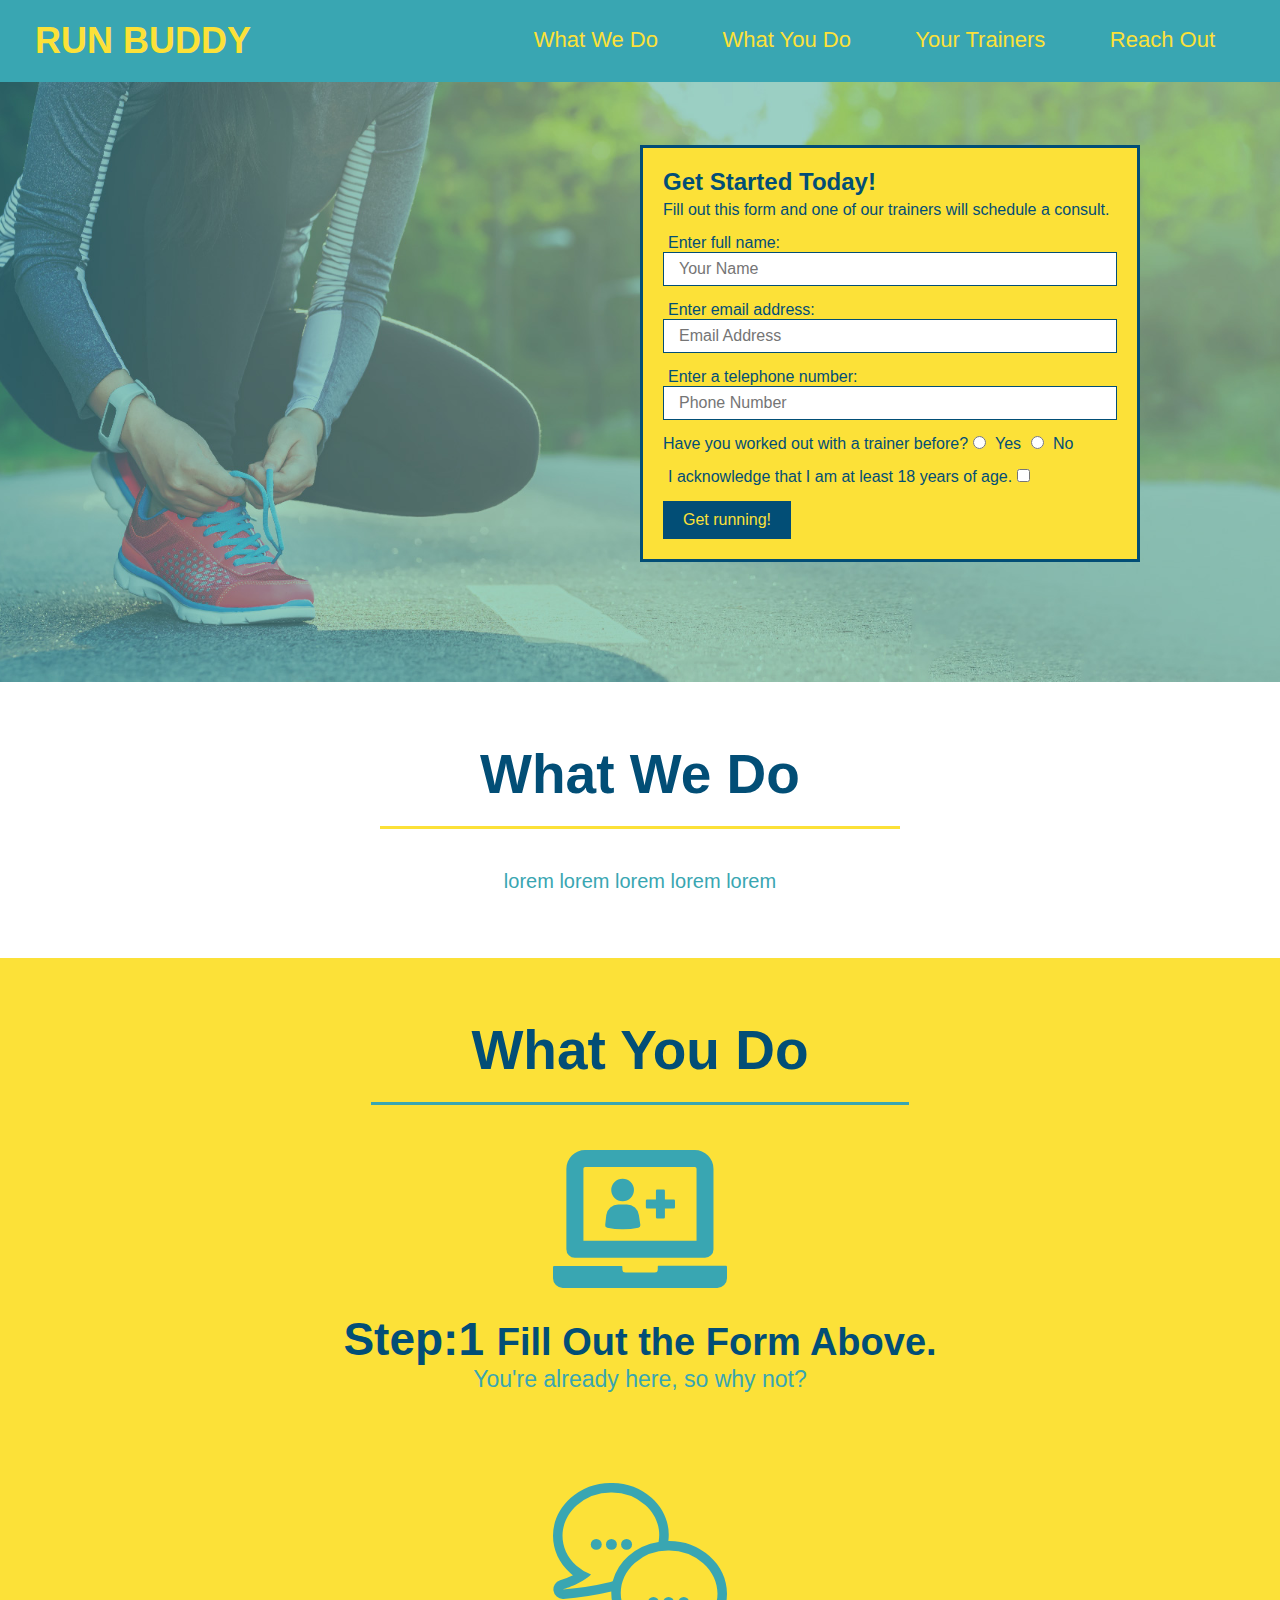
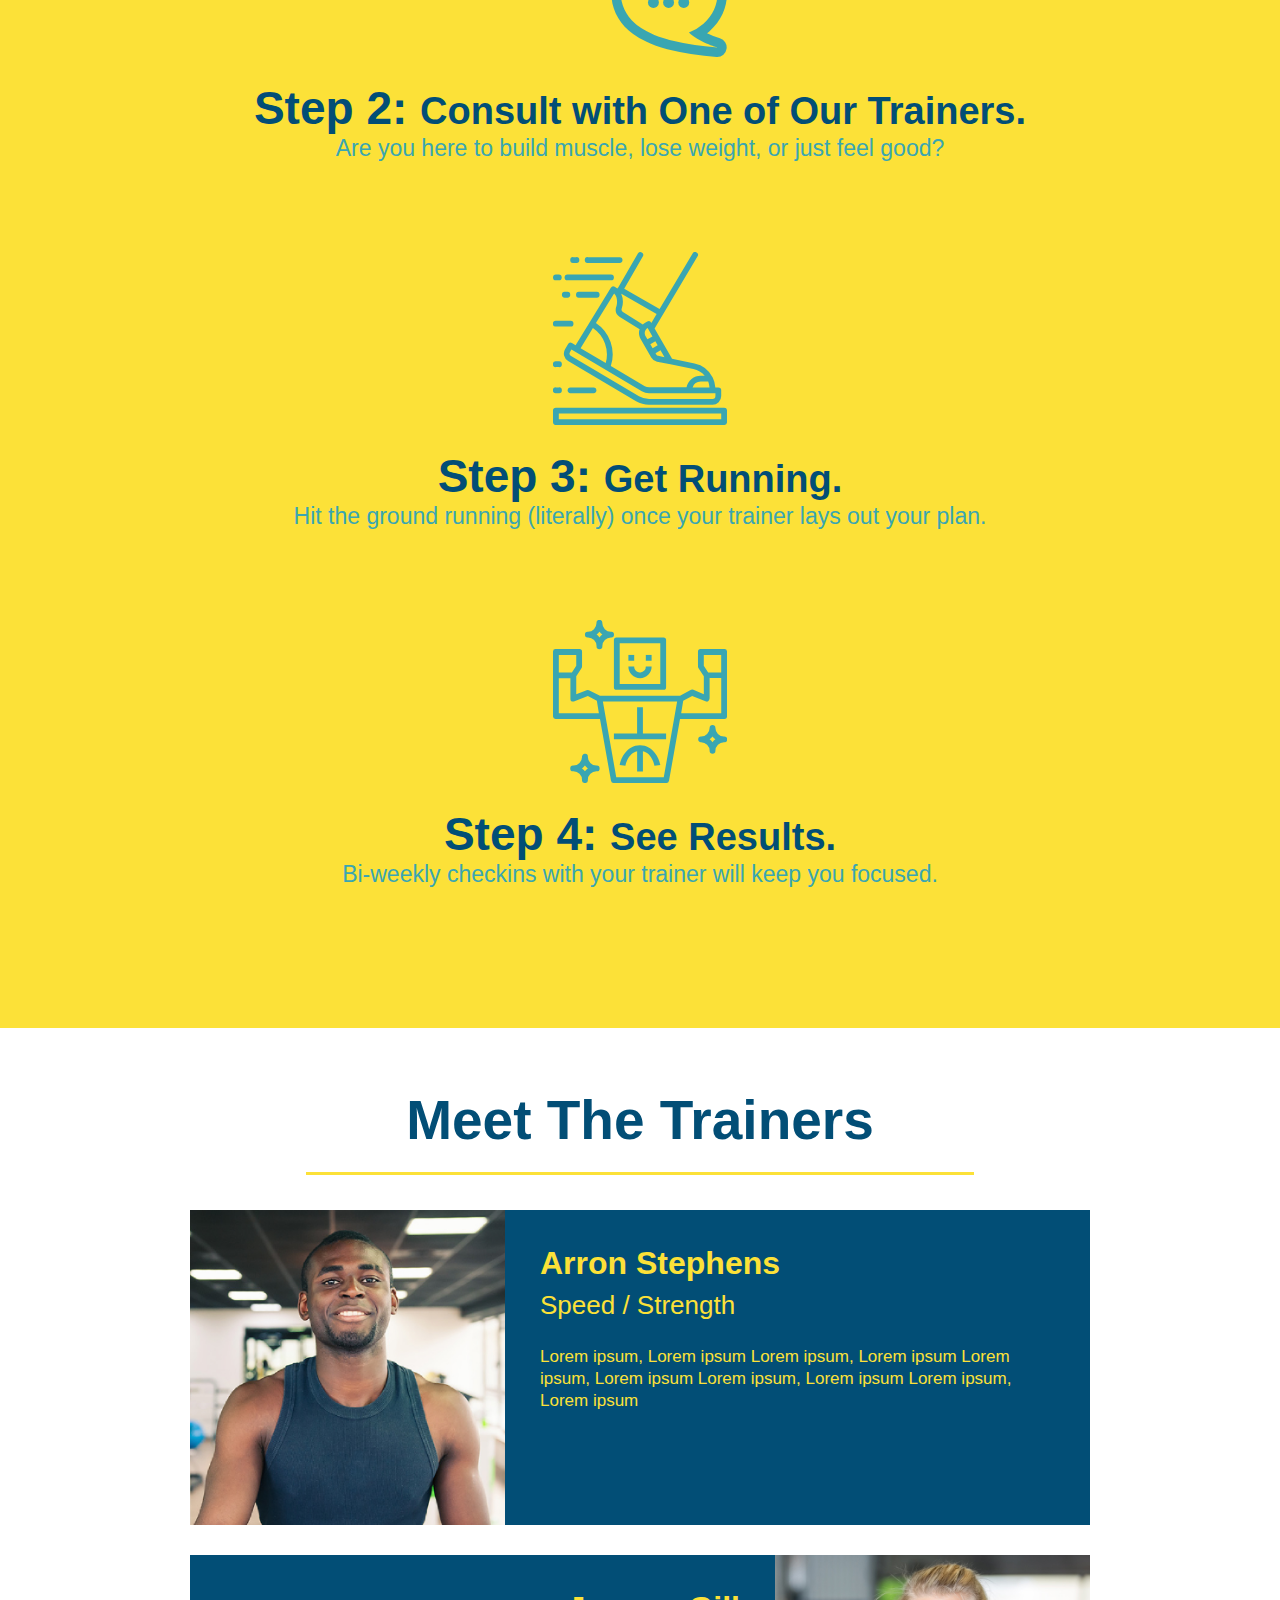
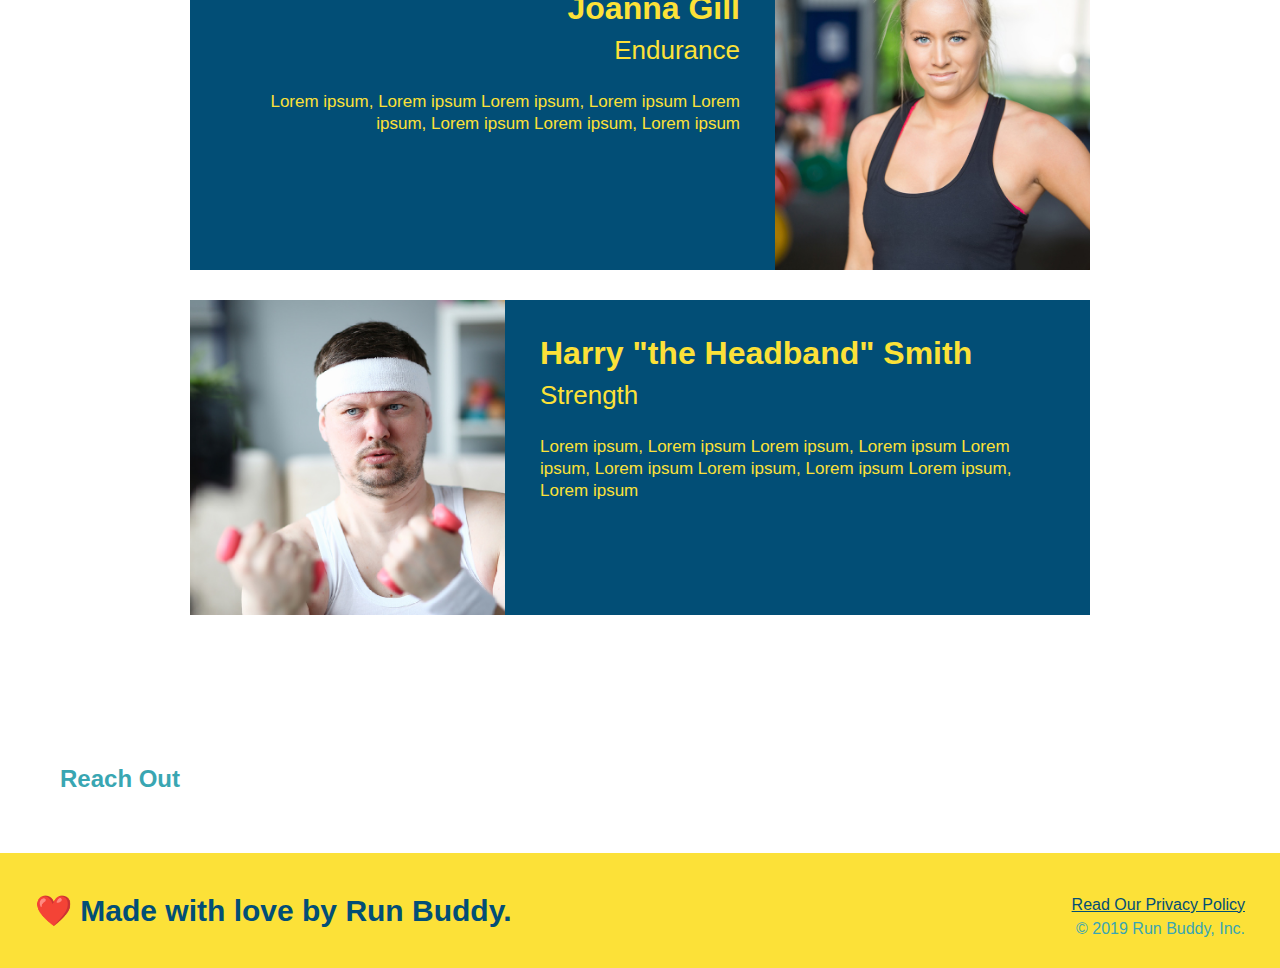
==== index.html @ e6fe9631 "meet the trainers section" ====
<!DOCTYPE html>
<html lang="en">
    
    <head>
        <meta charset="UTF-8" />
        
        <title>Run Buddy</title>

        <!-- linking our css file-->    
        <link rel="stylesheet" href="./assets/css/style.css" />
    </head>
    
    <body>
        
        <!-- navigation -->
        <header>
            <h1>
                <a href="/">RUN BUDDY</a>
            </h1>
            
            <nav>

                <!-- Unordered list element -->
                <ul>
                    <!-- List item element -->
                    <li>
                        <!-- Anchor element -->
                        <a href="#what-we-do">What We Do</a>
                    </li>
                    
                    <li>
                        <a href="#what-you-do">What You Do</a>
                    </li>
                    
                    <li>
                        <a href="#your-trainers">Your Trainers</a>
                    </li>

                    <li>
                        <a href="#reach-out">Reach Out</a>
                    </li>
                
                </ul>
            </nav>
        </header>

        <!-- hero/jumbotron -->
        <section class="hero">
            <div class="hero-form">
                <h3>Get Started Today!</h3>
                <p>Fill out this form and one of our trainers will schedule a consult.</p>
           
                <!-- Adding form element-->
                <form>
                    <!--Creating text fields for name, email, phone-->
                    <label for="name">Enter full name:</label>
                    <input type="text" placeholder="Your Name" name="name" id="name" class="form-input" />

                    <label for="email">Enter email address:</label>
                    <input type="email" placeholder="Email Address" name="email" id="email" class="form-input" />

                    <label for="phone">Enter a telephone number:</label>
                    <input type="tel" placeholder="Phone Number" name="phone" id="phone" class="form-input" />

                    <!--Creating radio buttons for "trainer-confirm"-->
                    <p>
                        Have you worked out with a trainer before?
                        <input type="radio" name="trainer-confirm" id="trainer-yes" />
                        <label for="trainer-yes">Yes</label>

                        <input type="radio" name="trainer=confirm" id="trainer-no" />
                        <label for="trainer-no">No</label>
                    </p>

                    <!--Creating checkbox for acknowledging 18 years of age-->
                    <p>
                        <label for="checkbox">
                            I acknowledge that I am at least 18 years of age.
                            <input type="checkbox" name="18?" id="checkbox">
                        </label>
                    </p>
                    
                    <!--Creating submit button for "Get Started Today" form-->
                    <button type="submit">Get running!</button>    

                </form>
            </div>
        </section>
        <!--End Hero-->

        <!-- "What We Do" section -->
        <section id="what-we-do" class="intro">
            <h2 class="section-title primary-border">What We Do</h2>

            <p> lorem lorem lorem lorem lorem
            </p>
        </section>

        <!-- "What You Do" section-->
        <section id="what-you-do" class="steps">
            <h2 class="section-title secondary-border">What You Do</h2>

            <div>
                <!--Inserting image element - SVG file-->
                <img src="./assets/images/step-1.svg" alt="" />
                <!--End image-->

                <h3>Step:1 <span>Fill Out the Form Above.</span></h3>
                <p>You're already here, so why not?</p>
            </div>

            <div>
                <img src="./assets/images/step-2.svg" alt="" />
                <h3>Step 2: <span>Consult with One of Our Trainers.</span></h3>
                <p>Are you here to build muscle, lose weight, or just feel good?</p>
            </div>

            <div>
                <img src="./assets/images/step-3.svg" alt="" />
                <h3>Step 3: <span>Get Running.</span></h3>
                <p>Hit the ground running (literally) once your trainer lays out your plan.</p>
            </div>

            <div>
                <img src="./assets/images/step-4.svg" alt="" />
                <h3>Step 4: <span>See Results.</span></h3>
                <p>Bi-weekly checkins with your trainer will keep you focused.</p>
            </div>

        </section>
        <!-- End What You Do Section -->

        <!-- "Meet The Trainers" section -->
        <section id="your-trainers" class="trainers">
            <h2 class="section-title primary-border">Meet The Trainers</h2>
        
            <!--Trainer - Arron Stephens Bio-->
            <article class="trainer">
                <img src="./assets/images/trainer-1.jpg" alt="Arron Stephens in his workout clothes, ready to pump iron" />
                <div class="trainer-bio text-left">
                    <h3>Arron Stephens</h3>
                    <h4>Speed / Strength</h4>
                    <p>
                        Lorem ipsum, Lorem ipsum Lorem ipsum, Lorem ipsum Lorem ipsum, Lorem ipsum Lorem ipsum, Lorem ipsum Lorem ipsum, Lorem ipsum
                    </p>
                </div>
            </article>
            <!-- End Arron Bio -->

            <!--Trainer - Joanna Gill Bio-->
            <article class="trainer">
                <div class="trainer-bio text-right">
                    <h3>Joanna Gill</h3>
                    <h4>Endurance</h4>
                    <p> 
                        Lorem ipsum, Lorem ipsum Lorem ipsum, Lorem ipsum Lorem ipsum, Lorem ipsum Lorem ipsum, Lorem ipsum
                    </p>
                </div>
                <img src="./assets/images/trainer-2.jpg" alt="Joanna Gill cooling off after a workout" />
            </article>
            <!--End Joanna Bio-->

            <!--Trainer - Harry Smith Bio-->
            <article class="trainer">
                <img src="./assets/images/trainer-3.jpg" alt="Harry Smith wearing a headband and lifting comically small pink weights" />
                <div class="trainer-bio text-left">
                    <h3>Harry "the Headband" Smith</h3>
                    <h4>Strength</h4>
                    <p> 
                        Lorem ipsum, Lorem ipsum Lorem ipsum, Lorem ipsum Lorem ipsum, Lorem ipsum Lorem ipsum, Lorem ipsum Lorem ipsum, Lorem ipsum
                    </p>
                </div>
            </article>
            <!--End Harry Bio-->
        </section>
        <!--End Trainers Section-->

        <!-- "Reach Out" Section-->
        <section>
            <h2>Reach Out</h2>
        </section>

        <!-- footer -->
        <footer>
            <h2>❤️ Made with love by Run Buddy.</h2>
                <div>
                    <a href="#">Read Our Privacy Policy</a><br />
                    &copy; 2019 Run Buddy, Inc.
                </div>
        </footer>
    </body>
</html>
---- assets/css/style.css ----
/* apply universal selector to remove default browser-enforced styles */
*{
    margin:0;
    padding: 0;
    box-sizing: border-box;
}

/* apply style to <body> */
body {
    color: #39a6b2;
    font-family: Helvetica, Arial, sans-serif;
}

/* apply styles to <header> */
header {
    padding: 20px 35px;
    background-color: #39a6b2;
}

header h1 {
    font-weight: bold;
    font-size: 36px;
    color: #fce138;
    margin: 0;
    display: inline;
}

header a{
    text-decoration: none;
    color:#fce138;
}

header nav {
    float: right;
    margin: 7px 0;
}

header nav ul li {
    display: inline;
}

header nav ul li a {
    margin: 0 30px;
    font-weight: lighter;
    font-size: 22px;
}
/* End Header*/

/* apply styles to footer */
footer {
    background:#fce138;
    width: 100%;
    padding: 40px 35px
}

footer h2 {
    display: inline;
    color: #024e76;
    font-size: 30px;
    margin: 0;
}

footer div {
    float: right;
    line-height: 1.5;
    text-align: right;
}

footer a{
    color: #024e76;
}
/* End Footer*/

/* Sections Make them all even */
section {
    padding: 60px;
}
/* End Sections All */

/* Hero Style Start*/
.hero {
    background-image: url("../images/hero-bg.jpg");
    height: 600px;
    background-size: cover;
    background-position: center;
    position: relative;
}

.hero-form {
    background-color: #fce138;
    color: #024e76;
    padding: 20px;
    width: 500px;
    border: 3px solid #024e76;
    position: absolute;
    bottom: 120px;
    right: 140px;
}

.hero-form h3{
    font-size: 24px;
    margin: 0;
}

.hero-form p{
    margin: 5px 0 15px 0;
}

.form-input {
    border: 1px solid #024e76;
    display: block;
    padding: 7px 15px;
    font-size: 16px;
    color: #024e76;
    width: 100%;
    margin-bottom: 15px;
}

.hero-form label {
    margin: 0 5px;
}

.hero-form button {
    color: #fce138;
    background-color: #024e76;
    border: none;
    padding: 10px 20px;
    font-size: 16px;
}
/* Hero Style End */

/* Adding Style to section headers */
.section-title {
    font-size: 55px;
    color: #024e76;
    margin-bottom: 35px;
    padding: 0 100px 20px 100px;
    display: inline-block;
    border-bottom: 3px solid;
}

.primary-border {
    border-color: #fce138;
}

.secondary-border {
    border-color: #39a6b2;
}
/* End Section Headers */

/* Intro Style Start*/
.intro {
    text-align: center;
}

.intro p {
    line-height: 1.7;
    color: #39a6b2;
    width: 80%;
    font-size: 20px;
    margin: 0 auto;
}
/* Intro Style End */

/* Steps Style Start */
.steps {
    text-align: center;
    background: #fce138;
}

.steps div {
    margin-bottom: 80px;
}

.steps img {
    width:15%;
    margin: 10px 0;
}

.steps h3 {
    color: #024e76;
    font-size: 46px;
    margin-top: 10px;
}

.steps p {
    color: #39a6b2;
    font-size: 23px;
}

.steps span {
    font-size: 38px;
}
/* Steps Style End */

/* Trainers Style Start */
.trainers {
    text-align: center;
}

.text-left {
    text-align: left;
}

.text-right {
    text-align: right;
}

.trainer {
    width: 900px;
    margin: 0 auto 30px auto;
    background: #024e76;
    color: #fce138;
    overflow: auto;
}

.trainer img {
    width: 35%;
    float: left;
}

.trainer-bio {
    padding: 35px;
    float: left;
    width: 65%;
}

.trainer-bio h3 {
    font-size: 32px;
    margin-bottom: 8px;
}

.trainer-bio h4 {
    font-weight: lighter;
    font-size: 26px;
    margin-bottom: 25px;
}

.trainer-bio p {
    font-size: 17px;
    line-height: 1.3;
}
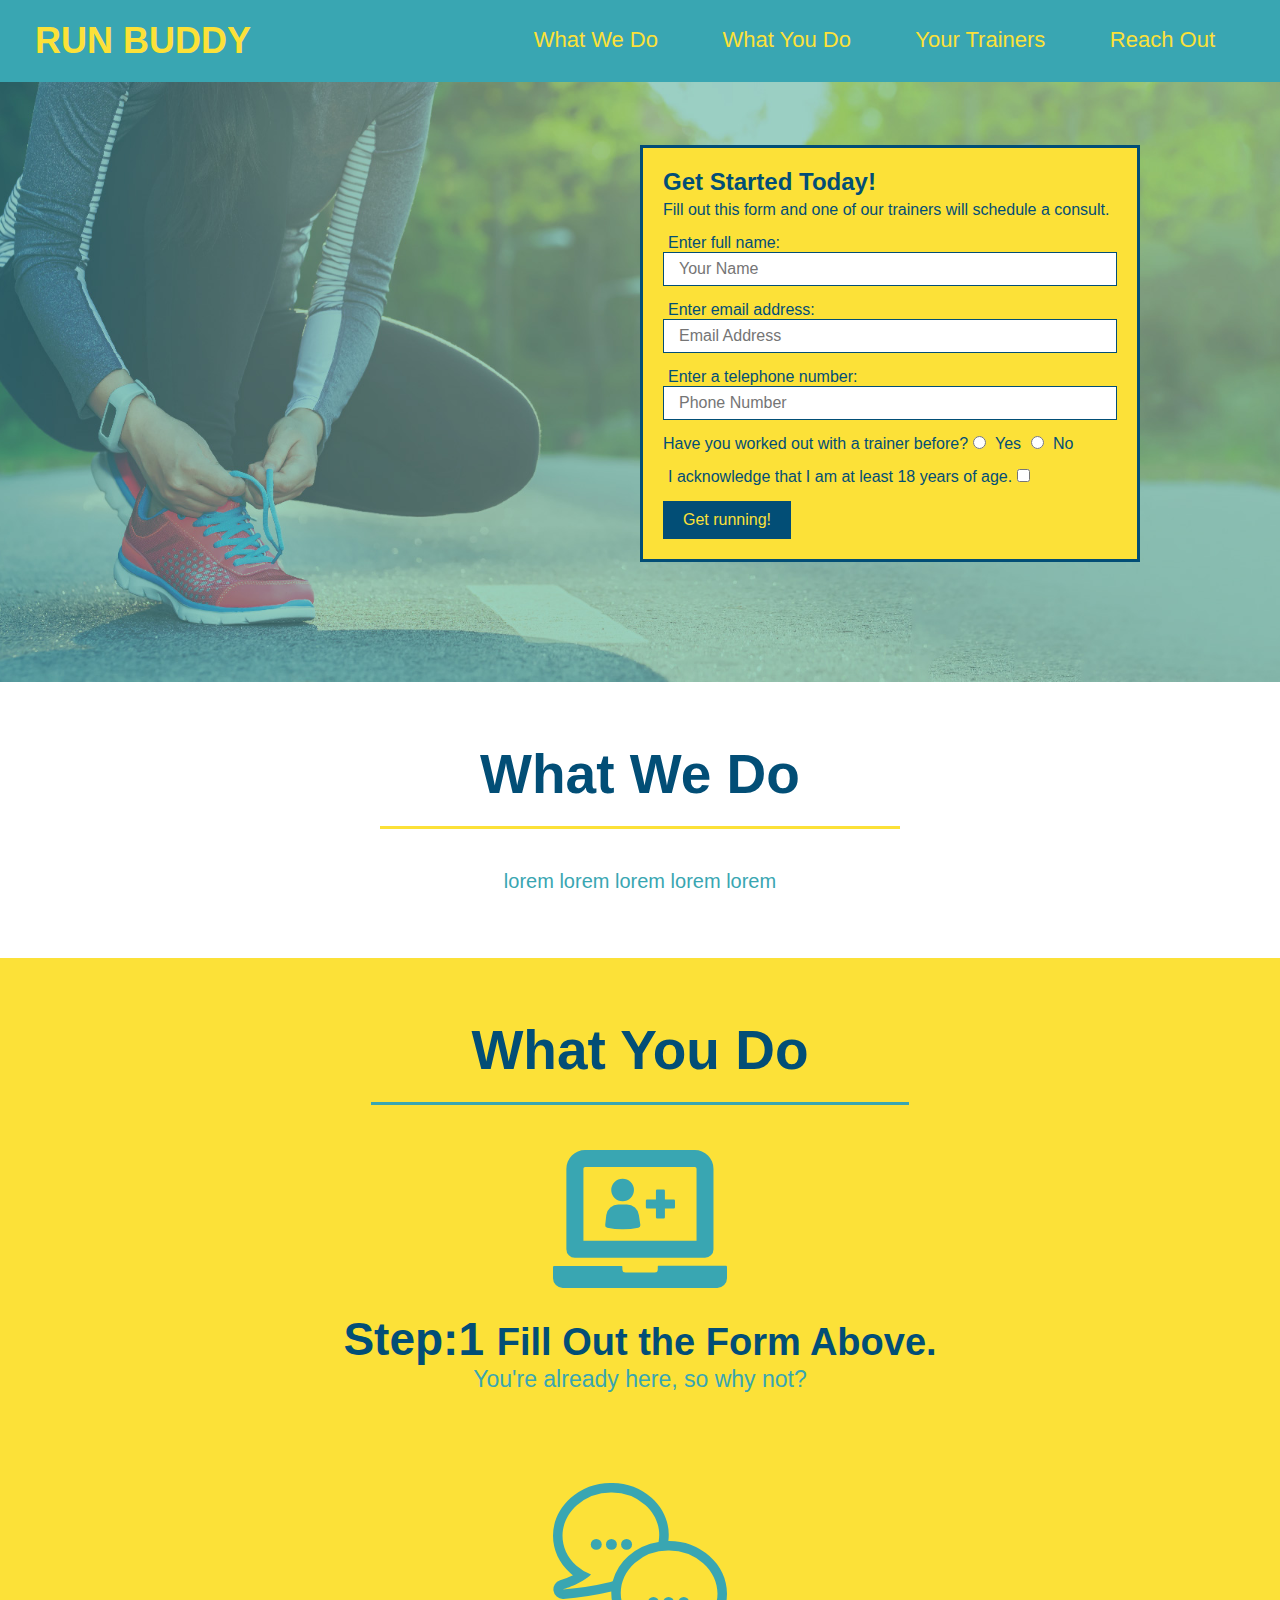
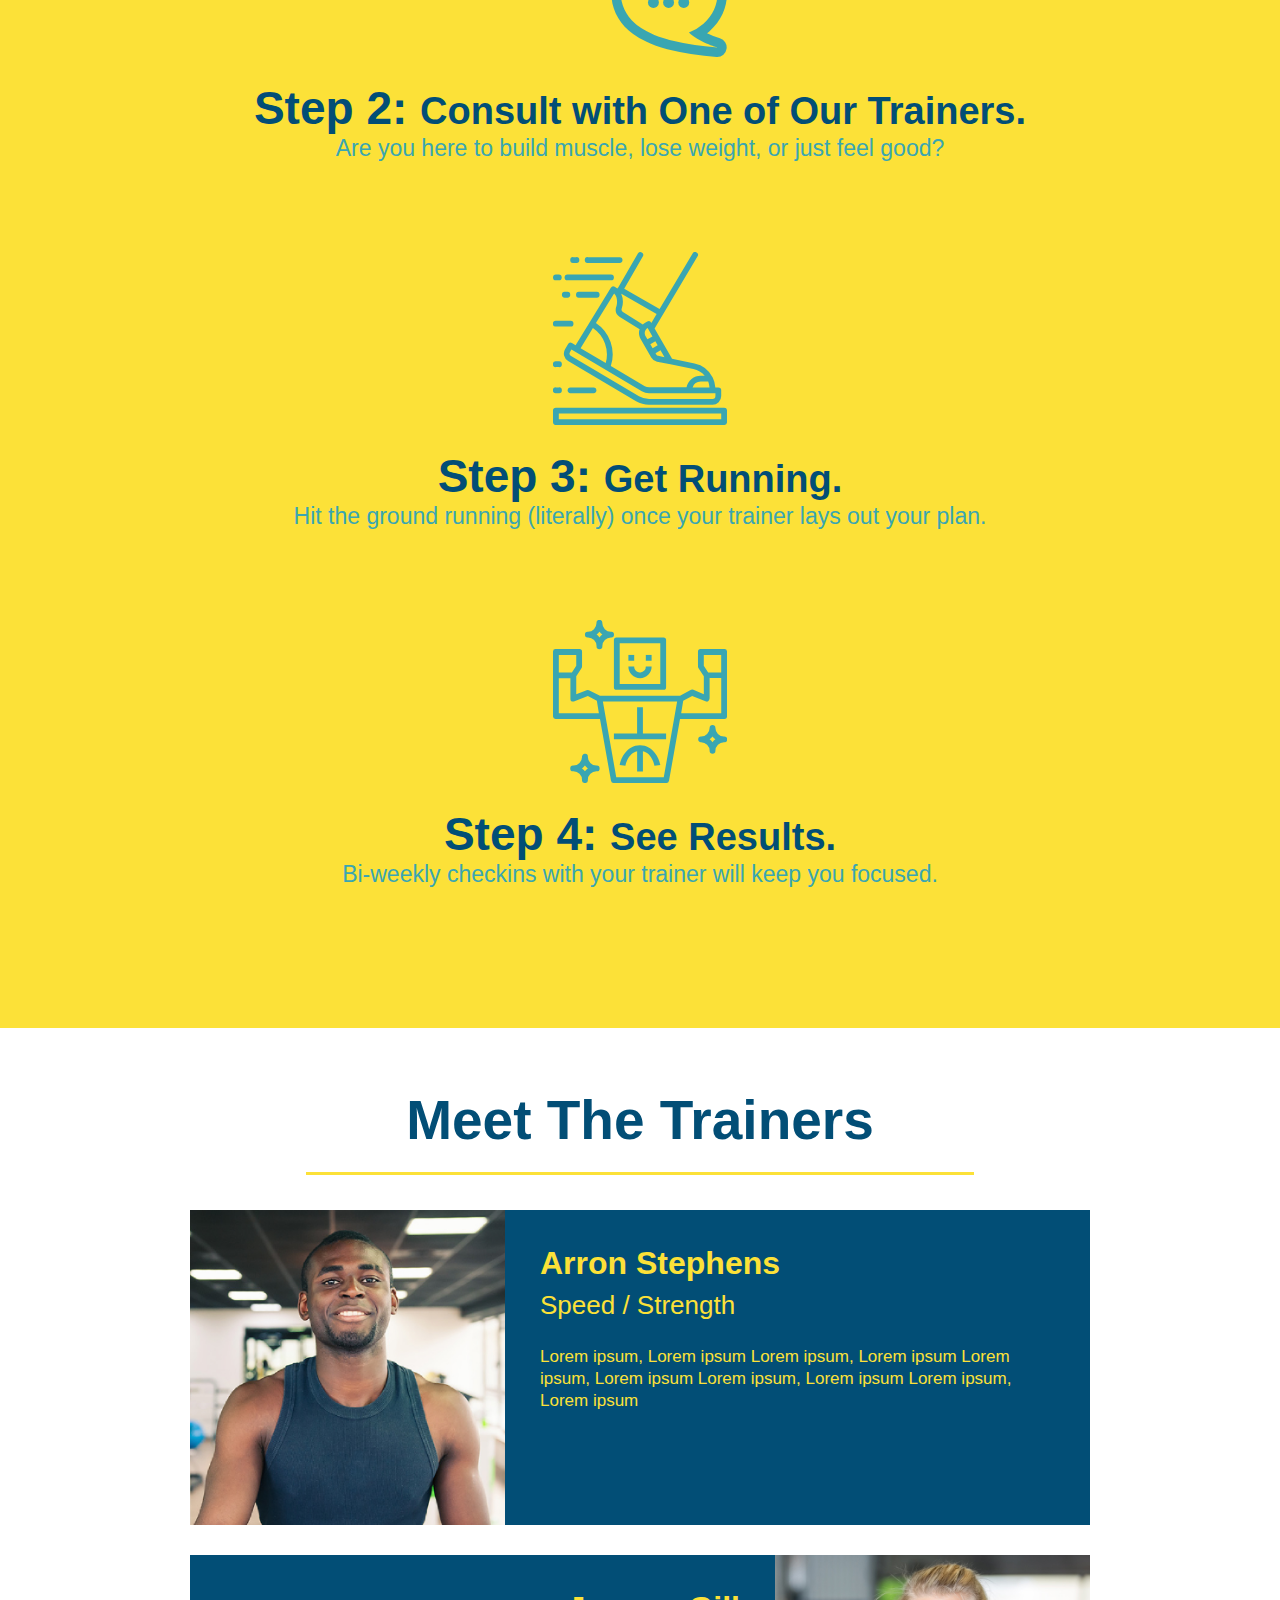
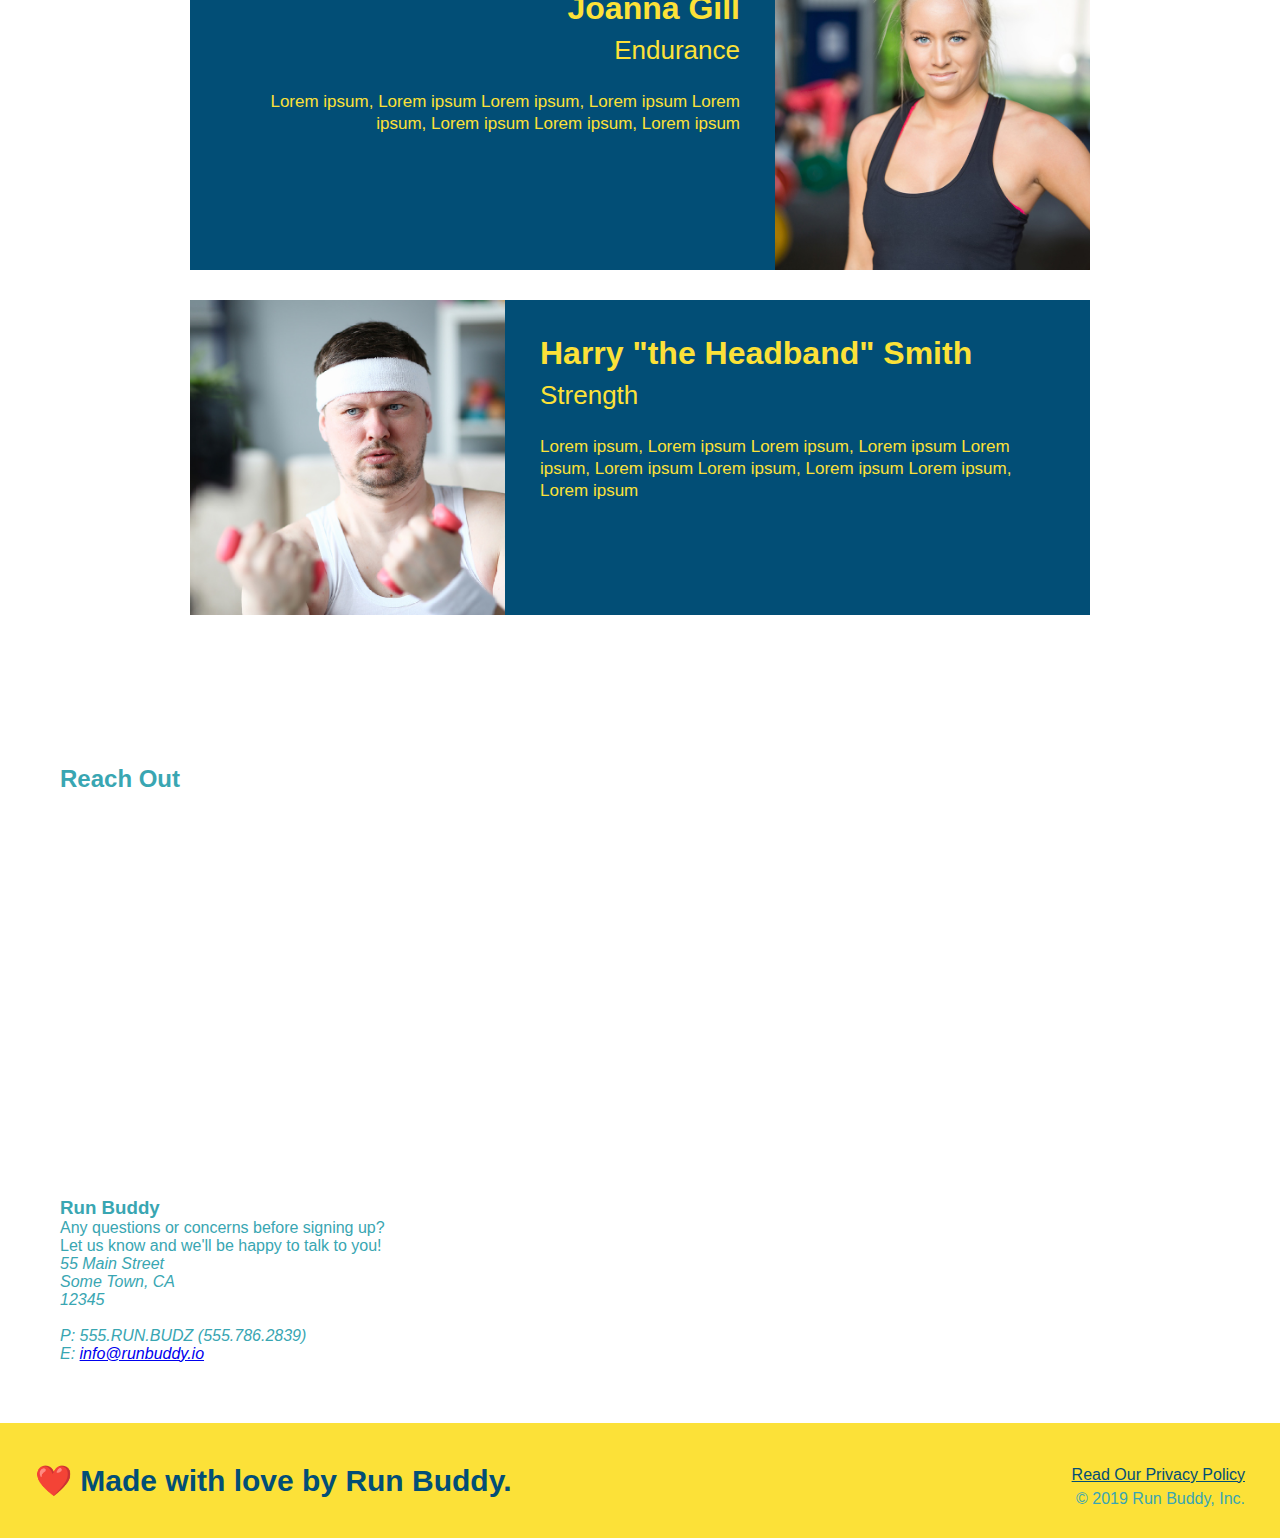
==== commit f5a18048: "add iframe" ====
--- a/index.html
+++ b/index.html
@@ -178,8 +178,39 @@
         <!-- "Reach Out" Section-->
         <section>
             <h2>Reach Out</h2>
-        </section>
-
+            <div class="contact-info">
+                <iframe src="https://www.google.com/maps/embed?pb=!1m18!1m12!1m3!1d3301.7446912839055!2d-118.02059158540942!3d34.15287338057857!2m3!1f0!2f0!3f0!3m2!1i1024!2i768!4f13.1!3m3!1m2!1s0x80c2d9587726bfed%3A0xfaad1d16a6854533!2s148%20N%20Madison%20Ave%2C%20Monrovia%2C%20CA%2091016!5e0!3m2!1sen!2sus!4v1613009641009!5m2!1sen!2sus" 
+                frameborder="0"
+                height="400"
+                width="400"
+                style="border:0"
+                allowfullscreen
+                >
+                </iframe>
+            </div>
+            
+            <div>
+                <h3>Run Buddy</h3>
+                <p>
+                    Any questions or concerns before signing up?
+                    <br />
+                    Let us know and we'll be happy to talk to you!
+                    <br />
+                </p>
+                <address>    
+                    55 Main Street
+                    <br />
+                    Some Town, CA
+                    <br />
+                    12345
+                    <br /><br />
+                    P: 555.RUN.BUDZ (555.786.2839)
+                    <br />
+                    E: <a href="mailto:info@runbuddy.io">info@runbuddy.io</a>
+                </address>
+            </div>
+        </section>
+        
         <!-- footer -->
         <footer>
             <h2>❤️ Made with love by Run Buddy.</h2>
--- a/assets/css/style.css
+++ b/assets/css/style.css
@@ -44,7 +44,7 @@
     font-weight: lighter;
     font-size: 22px;
 }
-/* End Header*/
+/* End header*/
 
 /* apply styles to footer */
 footer {
@@ -69,15 +69,15 @@
 footer a{
     color: #024e76;
 }
-/* End Footer*/
-
-/* Sections Make them all even */
+/* End footer*/
+
+/* section - Make them all even */
 section {
     padding: 60px;
 }
-/* End Sections All */
-
-/* Hero Style Start*/
+/* End section All */
+
+/* hero Style Start*/
 .hero {
     background-image: url("../images/hero-bg.jpg");
     height: 600px;
@@ -127,7 +127,7 @@
     padding: 10px 20px;
     font-size: 16px;
 }
-/* Hero Style End */
+/* hero Style End */
 
 /* Adding Style to section headers */
 .section-title {
@@ -148,7 +148,7 @@
 }
 /* End Section Headers */
 
-/* Intro Style Start*/
+/* intro Style Start*/
 .intro {
     text-align: center;
 }
@@ -160,9 +160,9 @@
     font-size: 20px;
     margin: 0 auto;
 }
-/* Intro Style End */
-
-/* Steps Style Start */
+/* intro Style End */
+
+/* steps Style Start */
 .steps {
     text-align: center;
     background: #fce138;
@@ -191,19 +191,11 @@
 .steps span {
     font-size: 38px;
 }
-/* Steps Style End */
-
-/* Trainers Style Start */
+/* steps Style End */
+
+/* trainers/trainer Style Start */
 .trainers {
     text-align: center;
-}
-
-.text-left {
-    text-align: left;
-}
-
-.text-right {
-    text-align: right;
 }
 
 .trainer {
@@ -239,4 +231,15 @@
 .trainer-bio p {
     font-size: 17px;
     line-height: 1.3;
-}+}
+/*End Trainers/Trainer Styles*/
+
+/* Utility Classes Used*/
+.text-left {
+    text-align: left;
+}
+
+.text-right {
+    text-align: right;
+}
+/* End Utility Classes Used*/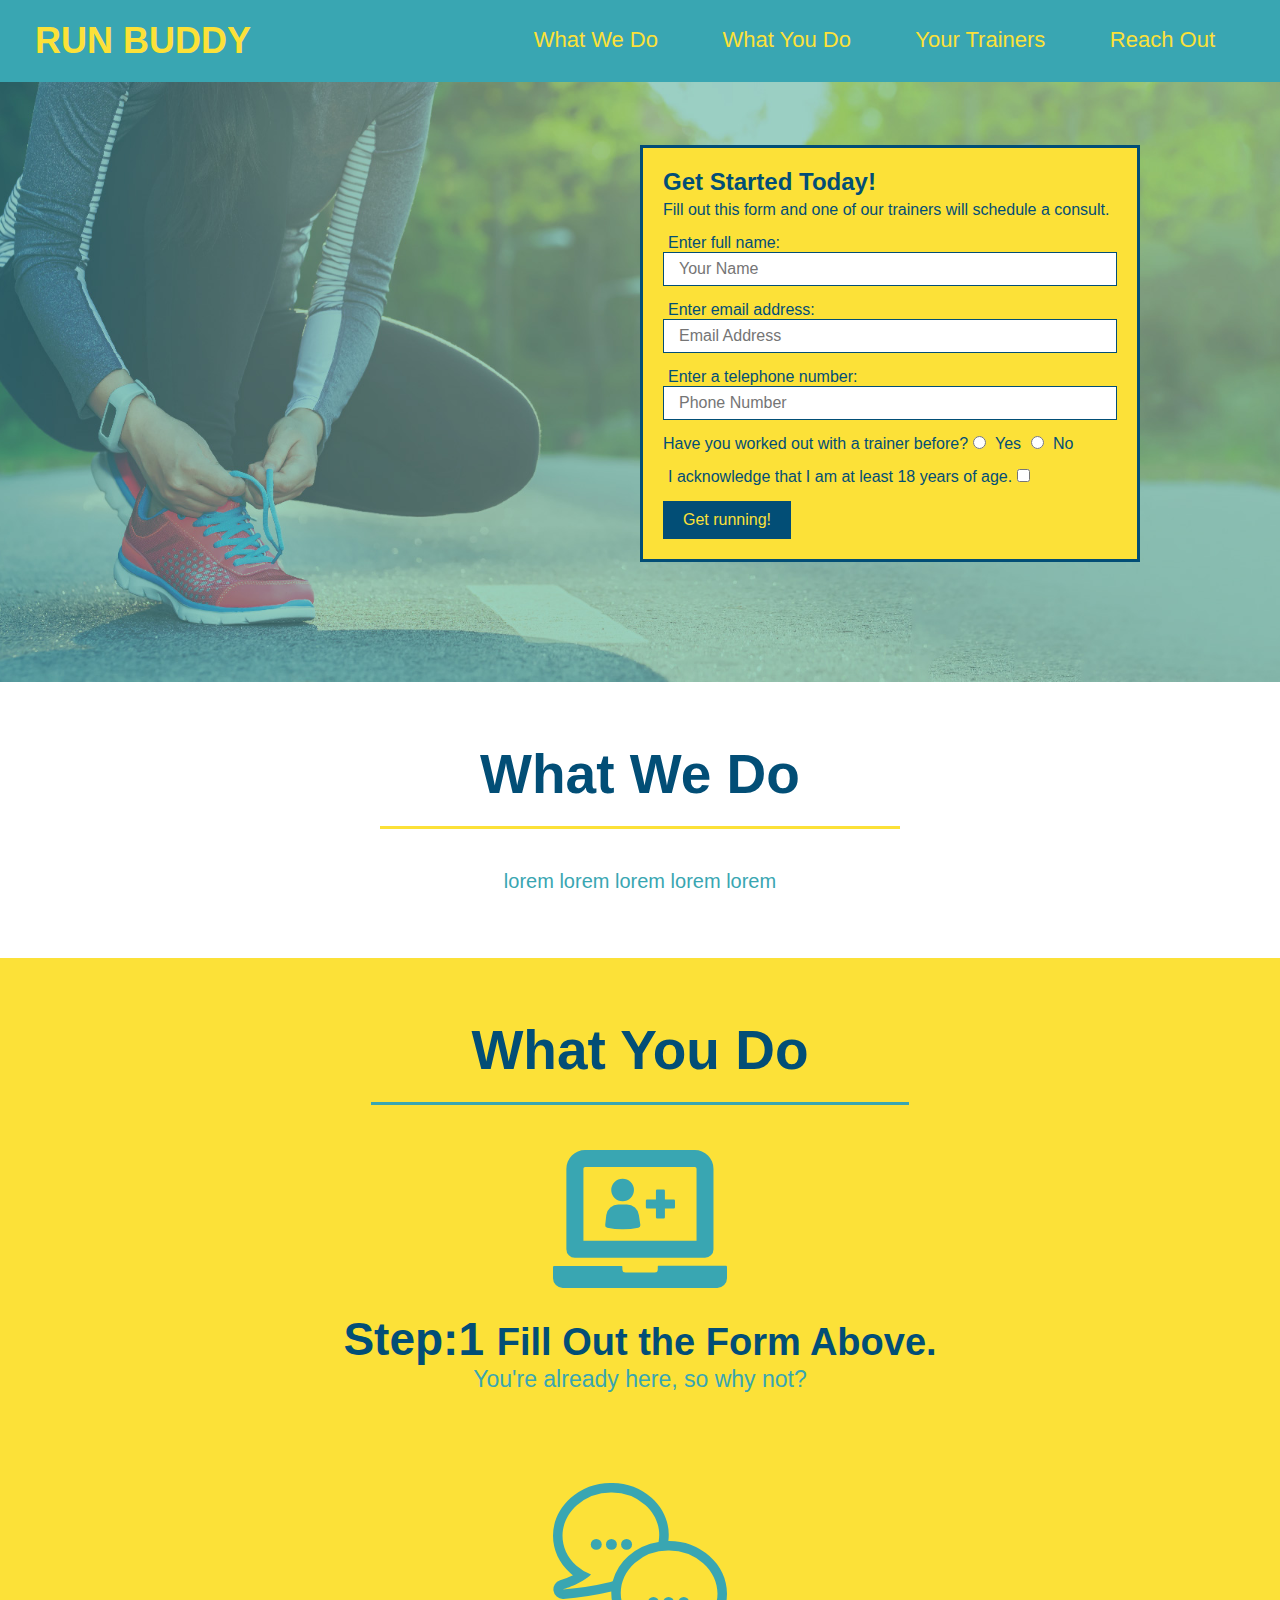
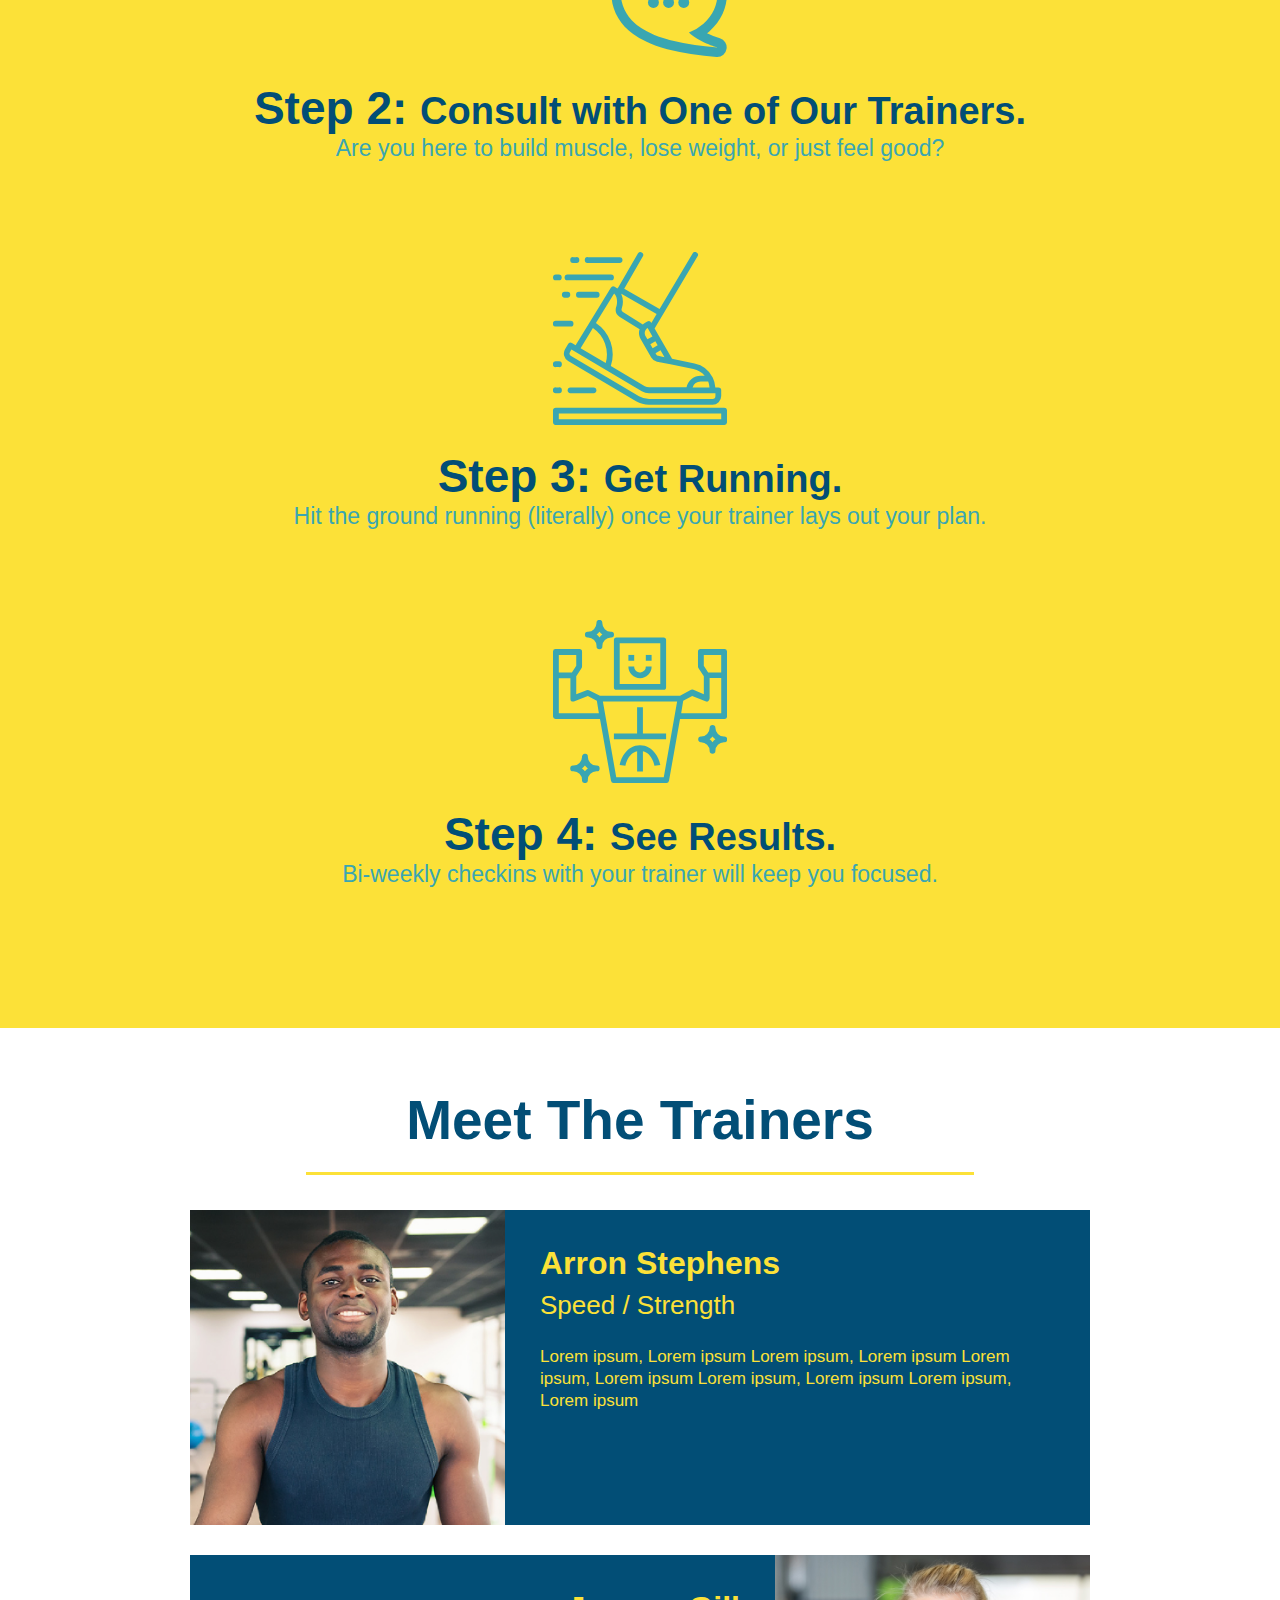
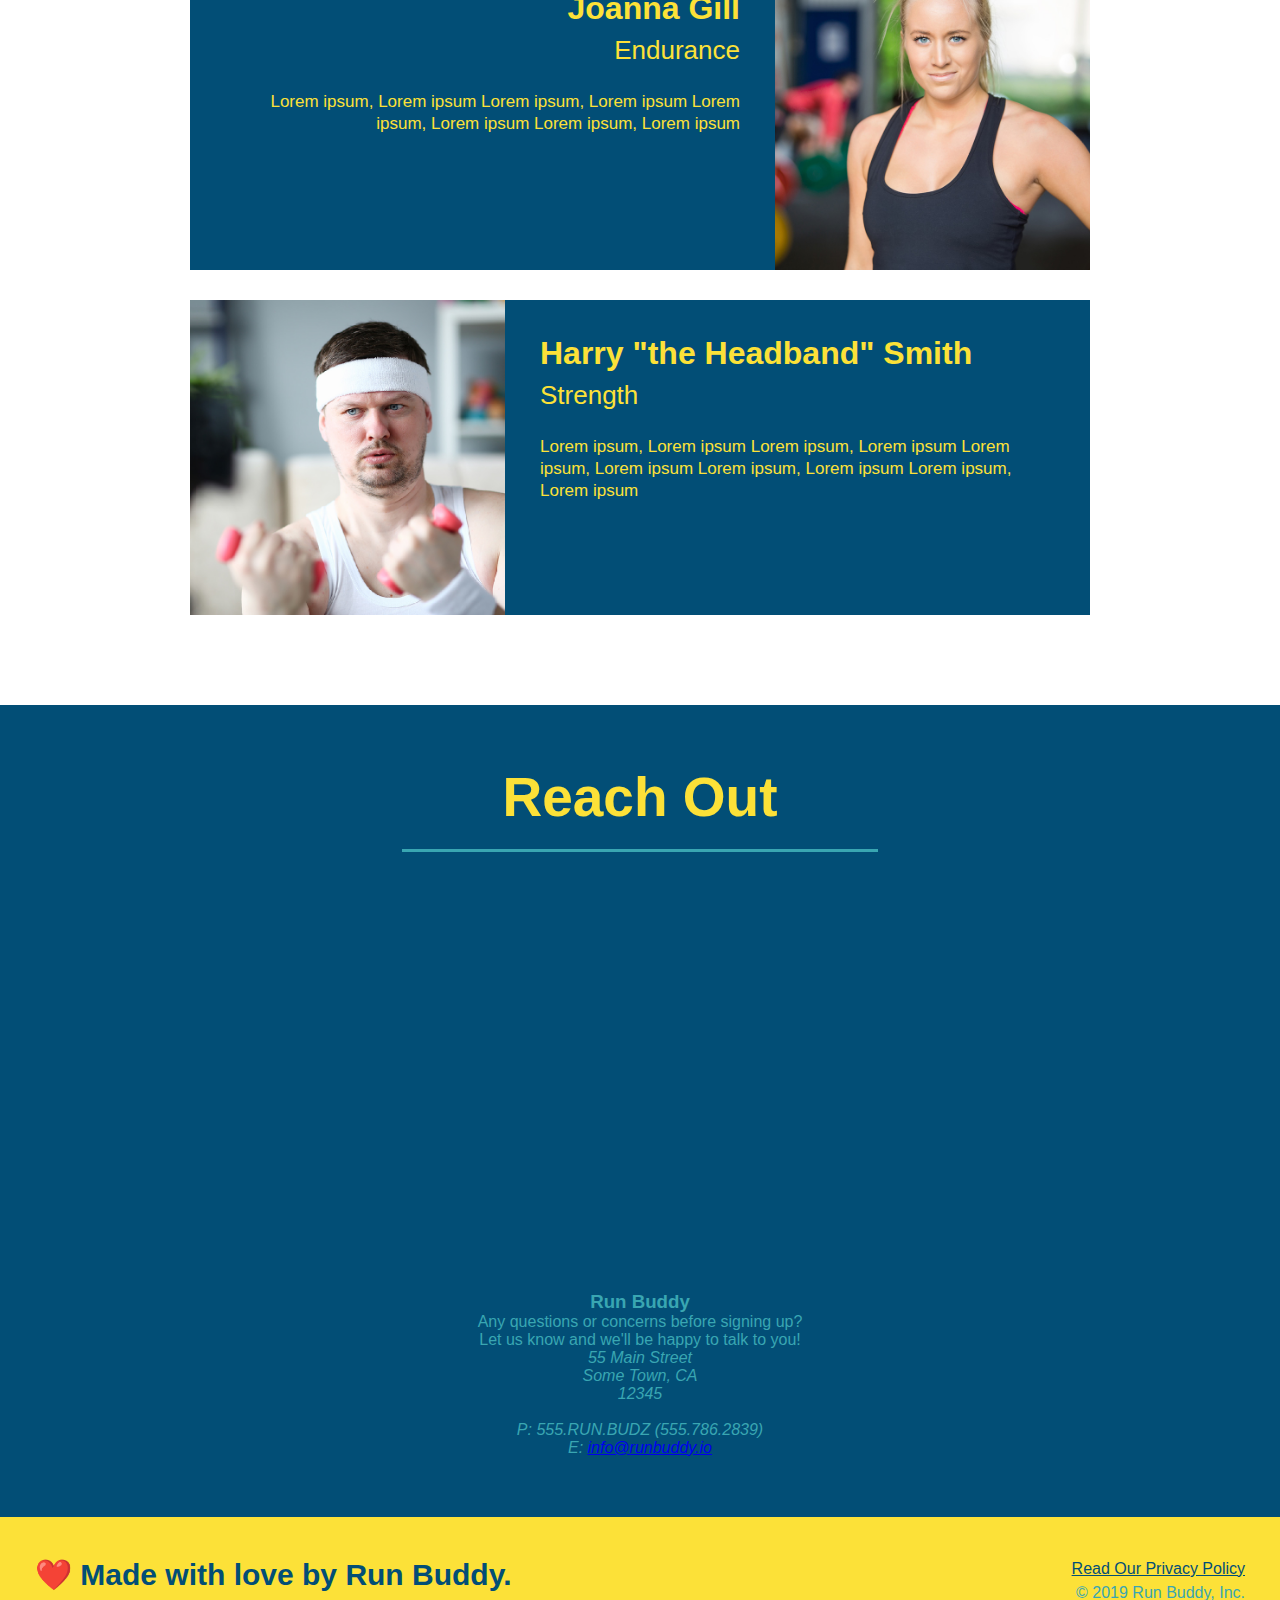
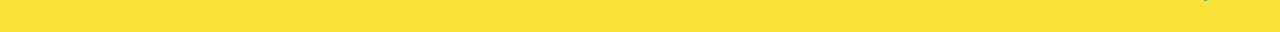
==== commit edfdd481: "style contact info" ====
--- a/index.html
+++ b/index.html
@@ -176,8 +176,8 @@
         <!--End Trainers Section-->
 
         <!-- "Reach Out" Section-->
-        <section>
-            <h2>Reach Out</h2>
+        <section id="reach-out" class="contact">
+            <h2 class="section-title secondary-border">Reach Out</h2>
             <div class="contact-info">
                 <iframe src="https://www.google.com/maps/embed?pb=!1m18!1m12!1m3!1d3301.7446912839055!2d-118.02059158540942!3d34.15287338057857!2m3!1f0!2f0!3f0!3m2!1i1024!2i768!4f13.1!3m3!1m2!1s0x80c2d9587726bfed%3A0xfaad1d16a6854533!2s148%20N%20Madison%20Ave%2C%20Monrovia%2C%20CA%2091016!5e0!3m2!1sen!2sus!4v1613009641009!5m2!1sen!2sus" 
                 frameborder="0"
--- a/assets/css/style.css
+++ b/assets/css/style.css
@@ -234,6 +234,30 @@
 }
 /*End Trainers/Trainer Styles*/
 
+/* Reach Out Styles Start */
+.contact {
+    text-align: center;
+    background: #024e76;
+}
+
+.contact h2 {
+    color:#fce138;
+}
+
+.contact-info iframe {
+    width: 400px;
+    height: 400px;
+}
+
+.contact-info div {
+    width: 410px;
+    display: inline-block;
+    vertical-align: top;
+    text-align: left;
+    margin: 30px 0 0 60px;
+    color: white;
+}
+
 /* Utility Classes Used*/
 .text-left {
     text-align: left;
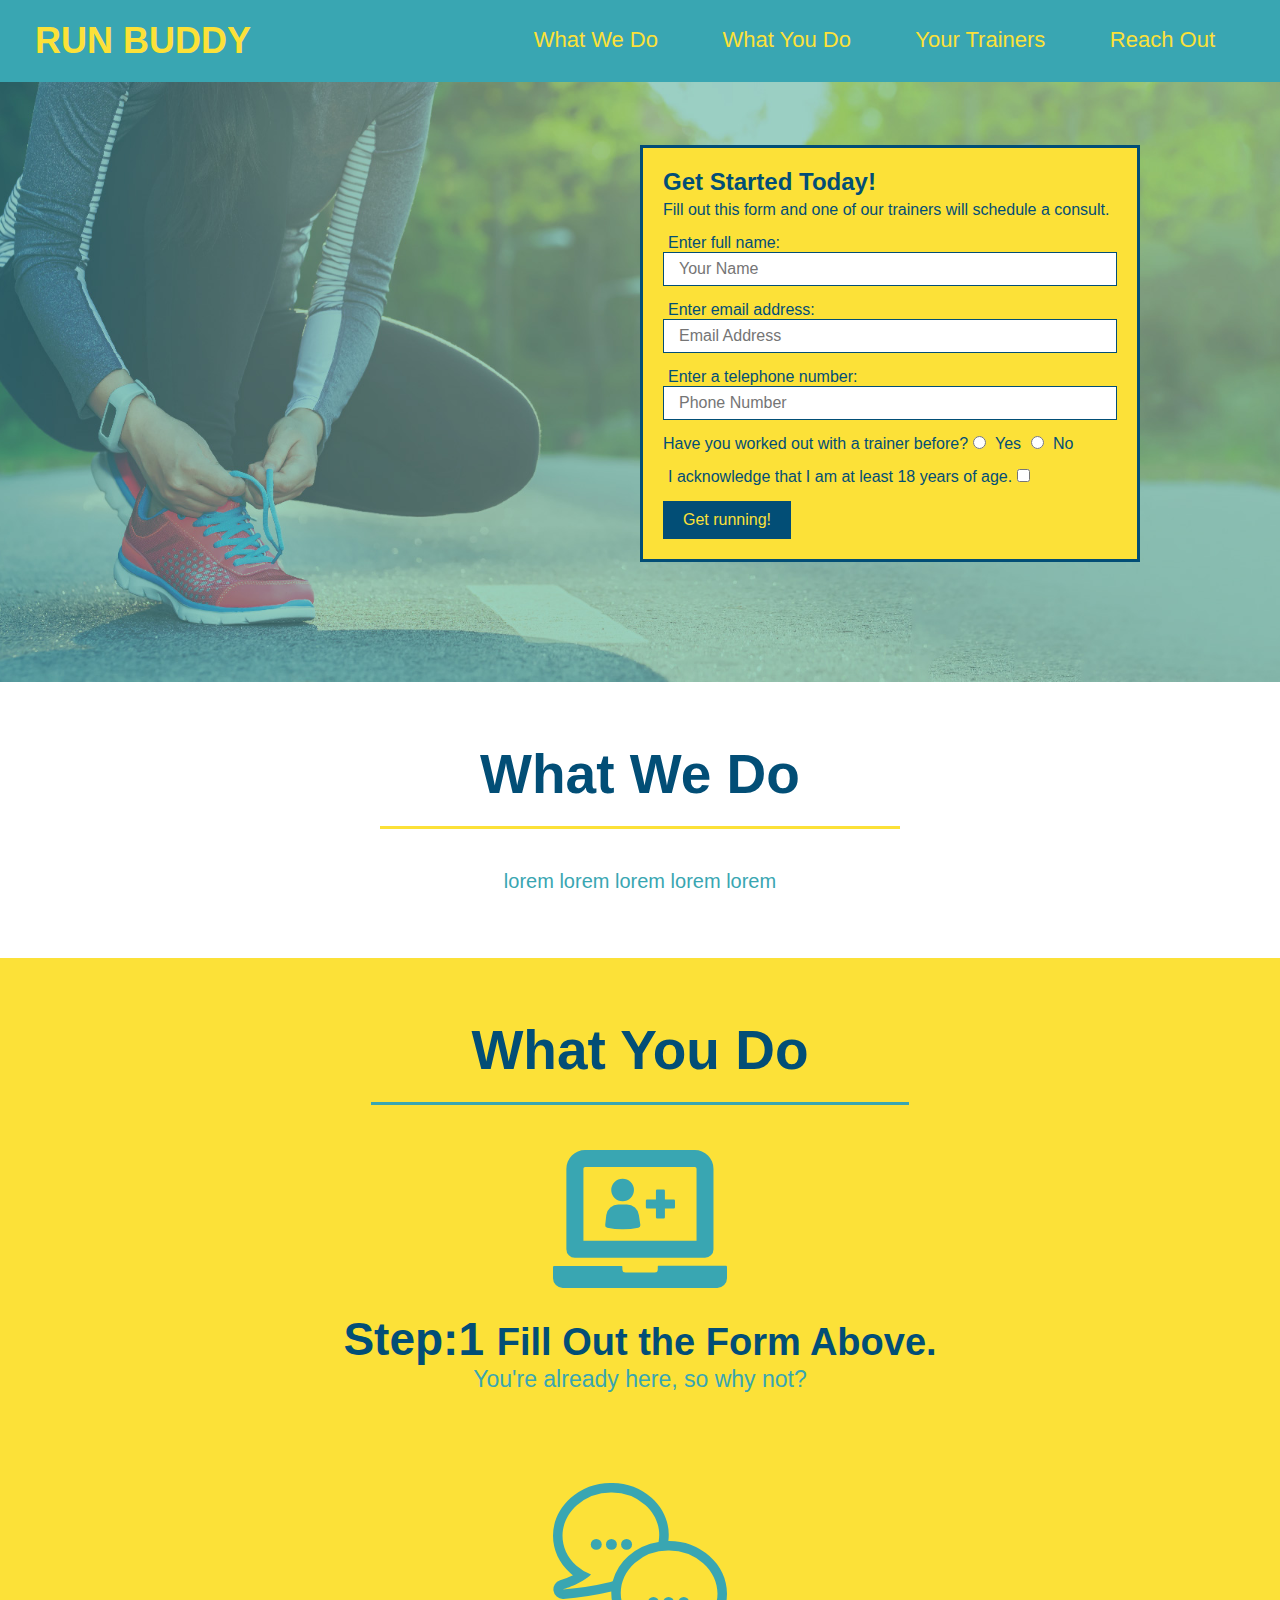
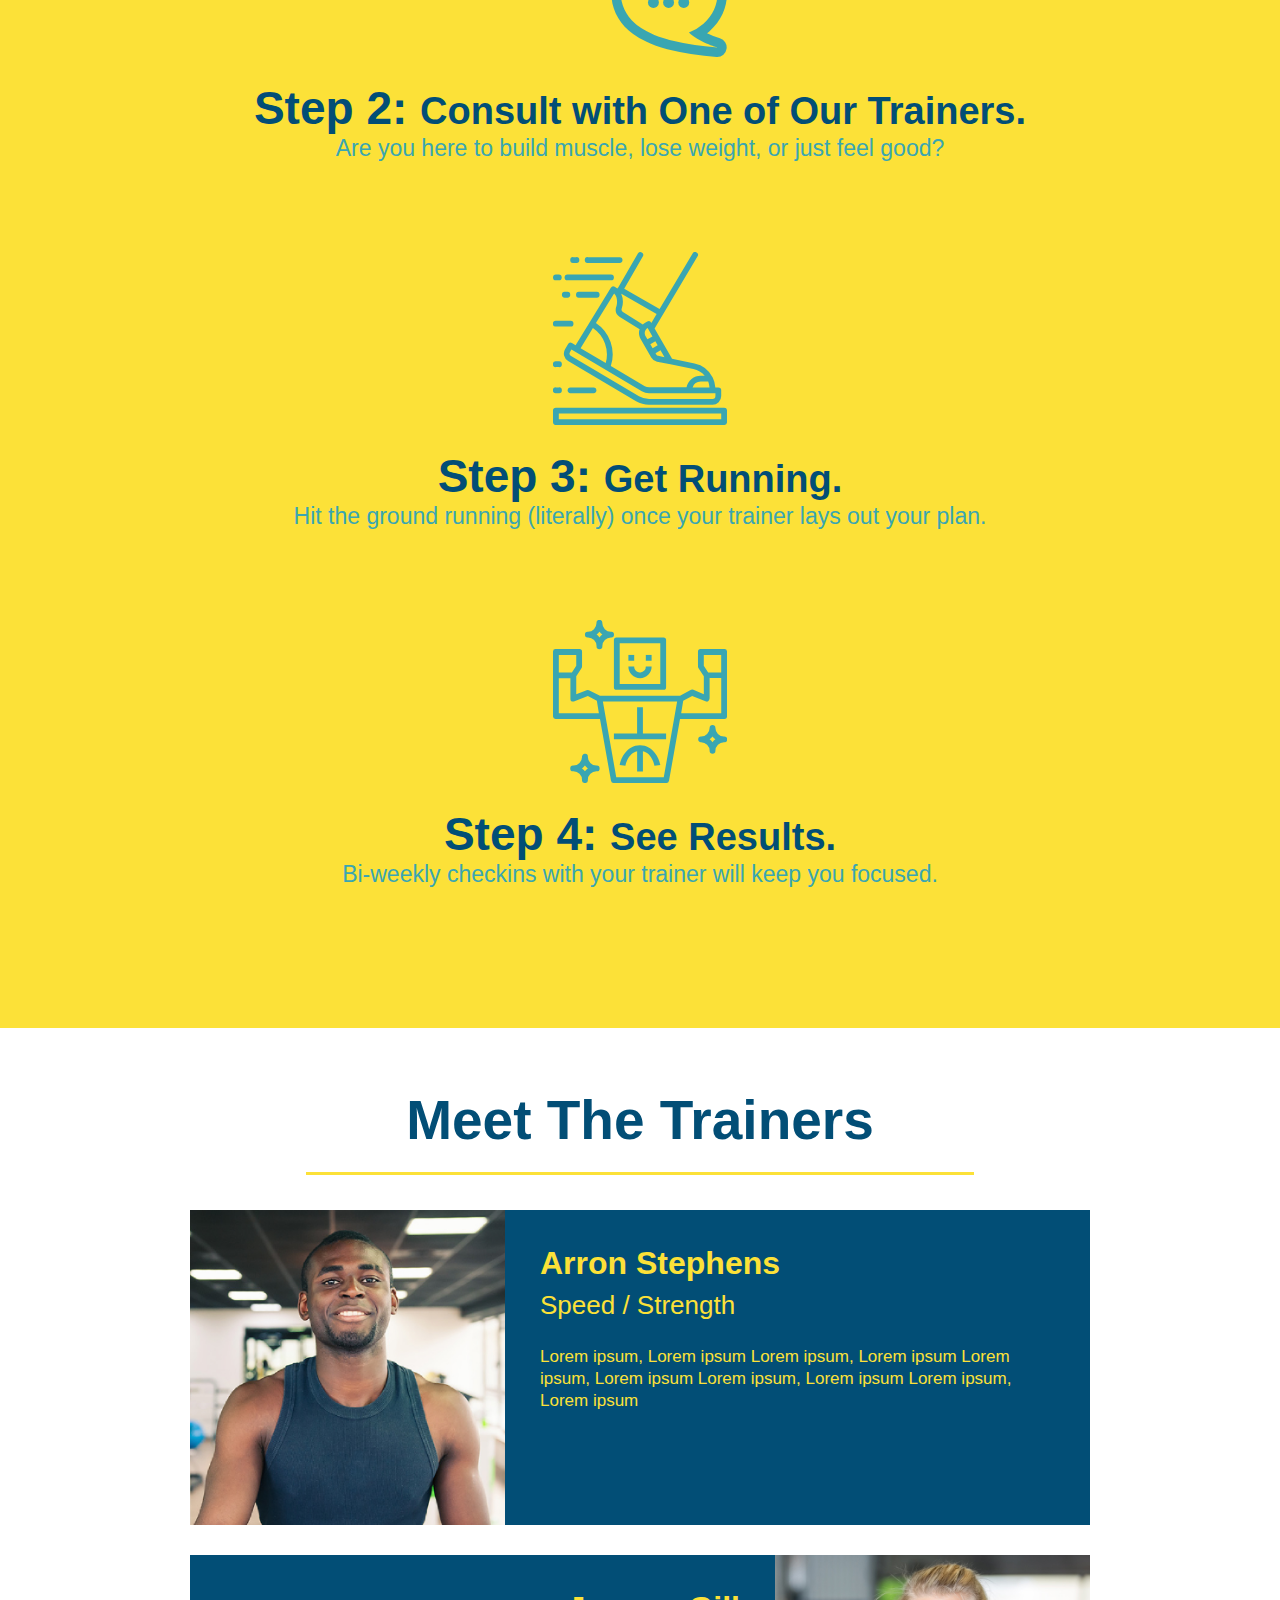
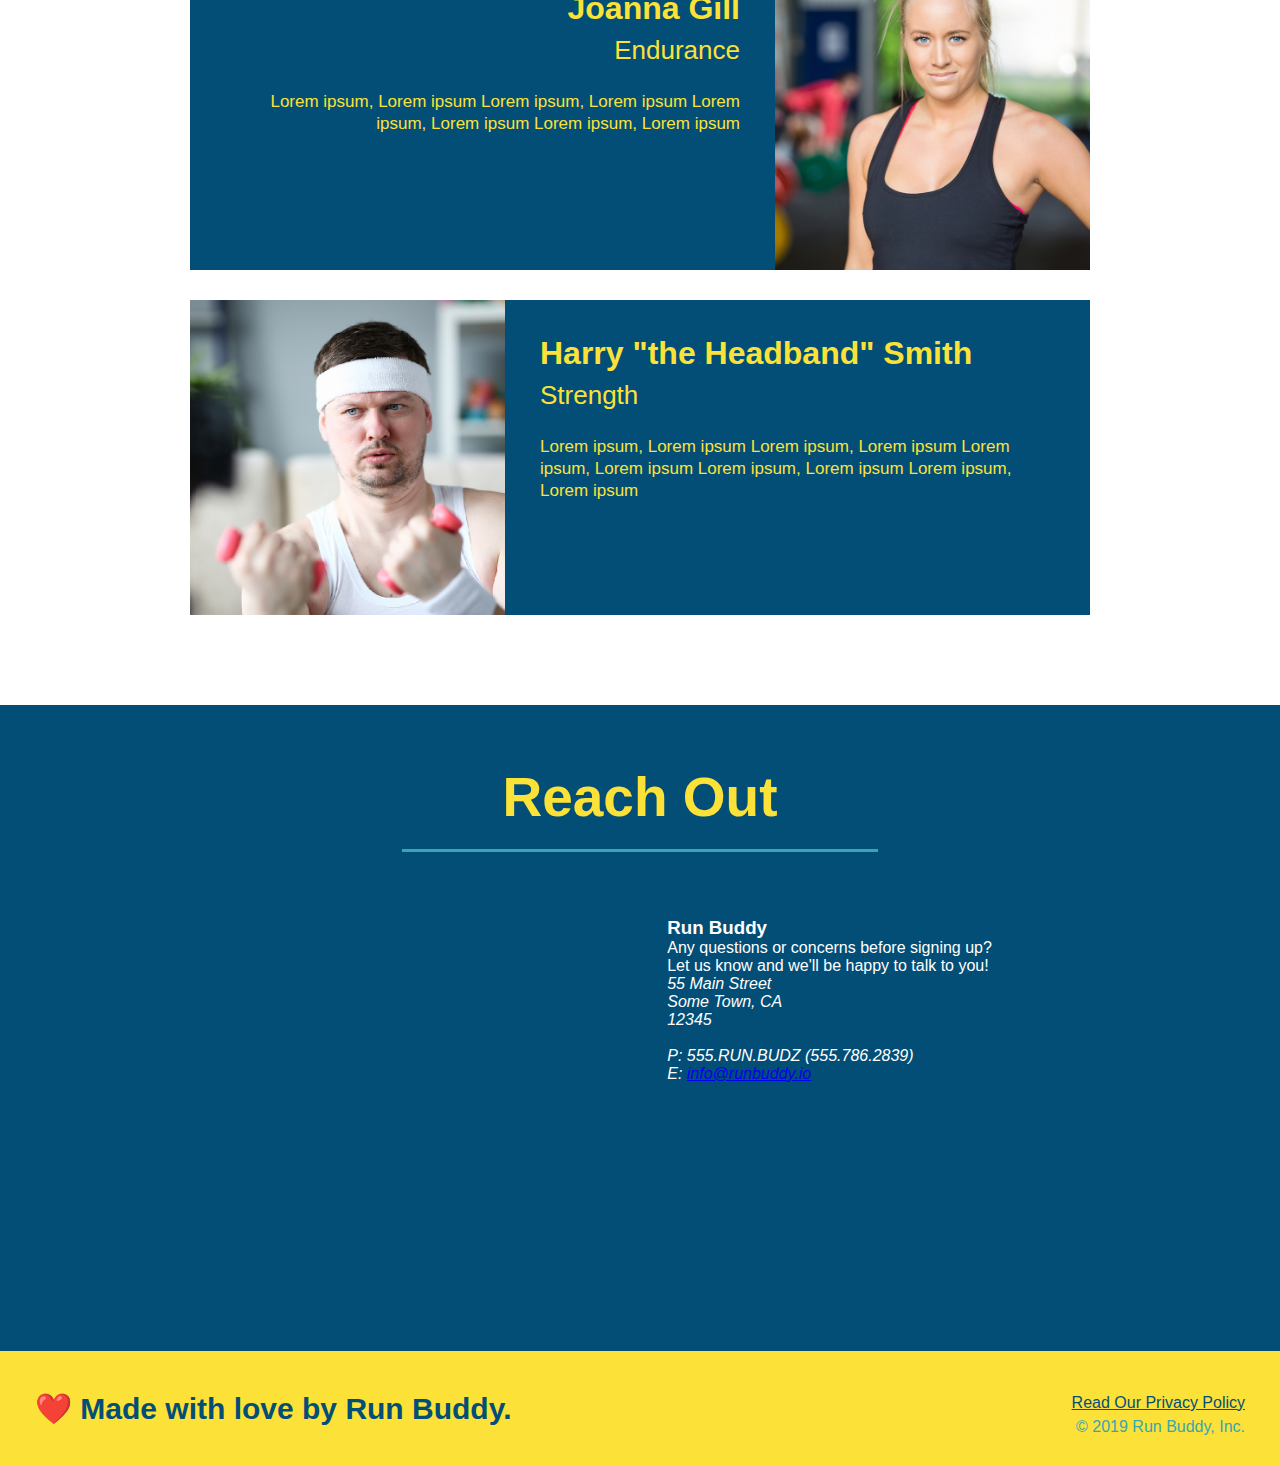
==== commit 11eefc61: "style contact info - 2(fix)" ====
--- a/index.html
+++ b/index.html
@@ -181,33 +181,31 @@
             <div class="contact-info">
                 <iframe src="https://www.google.com/maps/embed?pb=!1m18!1m12!1m3!1d3301.7446912839055!2d-118.02059158540942!3d34.15287338057857!2m3!1f0!2f0!3f0!3m2!1i1024!2i768!4f13.1!3m3!1m2!1s0x80c2d9587726bfed%3A0xfaad1d16a6854533!2s148%20N%20Madison%20Ave%2C%20Monrovia%2C%20CA%2091016!5e0!3m2!1sen!2sus!4v1613009641009!5m2!1sen!2sus" 
                 frameborder="0"
-                height="400"
-                width="400"
                 style="border:0"
                 allowfullscreen
                 >
                 </iframe>
-            </div>
-            
-            <div>
-                <h3>Run Buddy</h3>
-                <p>
-                    Any questions or concerns before signing up?
-                    <br />
-                    Let us know and we'll be happy to talk to you!
-                    <br />
-                </p>
-                <address>    
-                    55 Main Street
-                    <br />
-                    Some Town, CA
-                    <br />
-                    12345
-                    <br /><br />
-                    P: 555.RUN.BUDZ (555.786.2839)
-                    <br />
-                    E: <a href="mailto:info@runbuddy.io">info@runbuddy.io</a>
-                </address>
+                        
+                <div>
+                    <h3>Run Buddy</h3>
+                    <p>
+                        Any questions or concerns before signing up?
+                        <br />
+                        Let us know and we'll be happy to talk to you!
+                        <br />
+                    </p>
+                    <address>    
+                        55 Main Street
+                        <br />
+                        Some Town, CA
+                        <br />
+                        12345
+                        <br /><br />
+                        P: 555.RUN.BUDZ (555.786.2839)
+                        <br />
+                        E: <a href="mailto:info@runbuddy.io">info@runbuddy.io</a>
+                    </address>
+                </div>    
             </div>
         </section>
         
--- a/assets/css/style.css
+++ b/assets/css/style.css
@@ -258,6 +258,12 @@
     color: white;
 }
 
+.contact-info h3 {
+    color: #fce138
+    font-size: 32px;
+}
+
+
 /* Utility Classes Used*/
 .text-left {
     text-align: left;
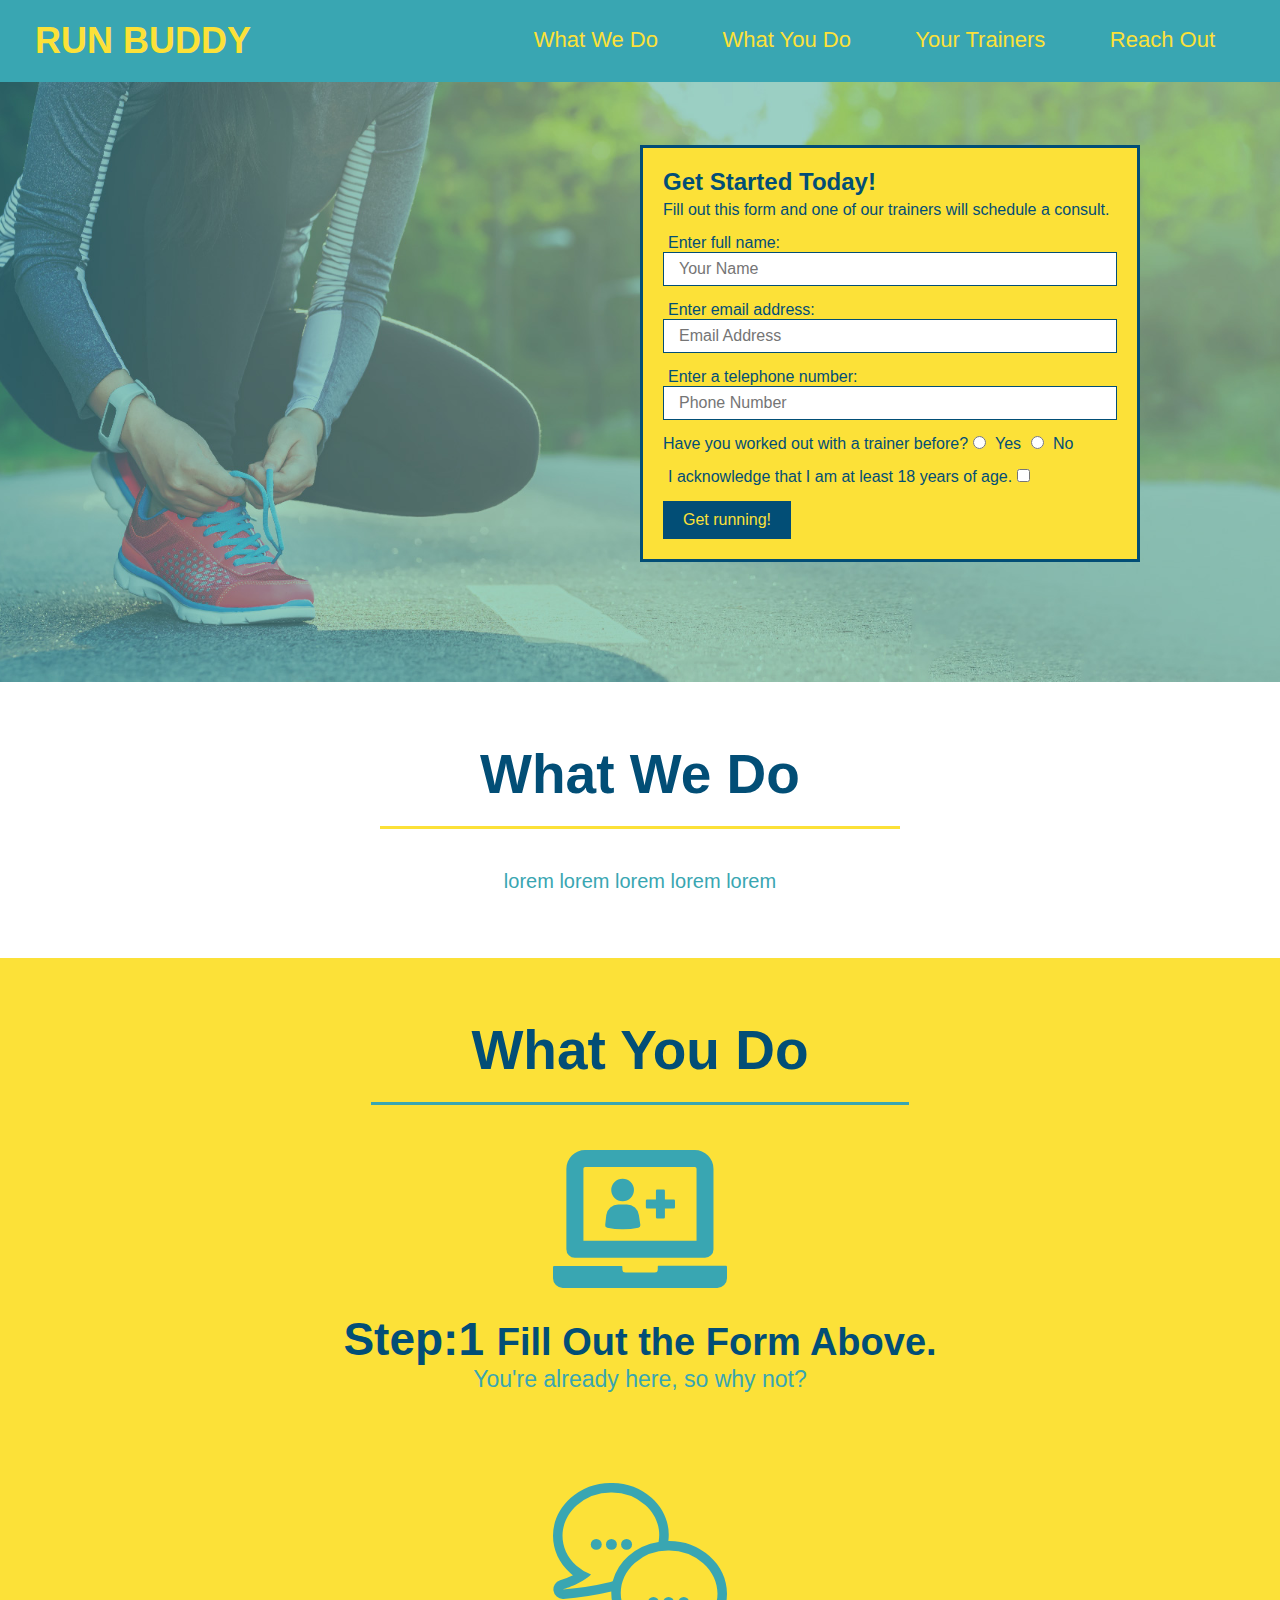
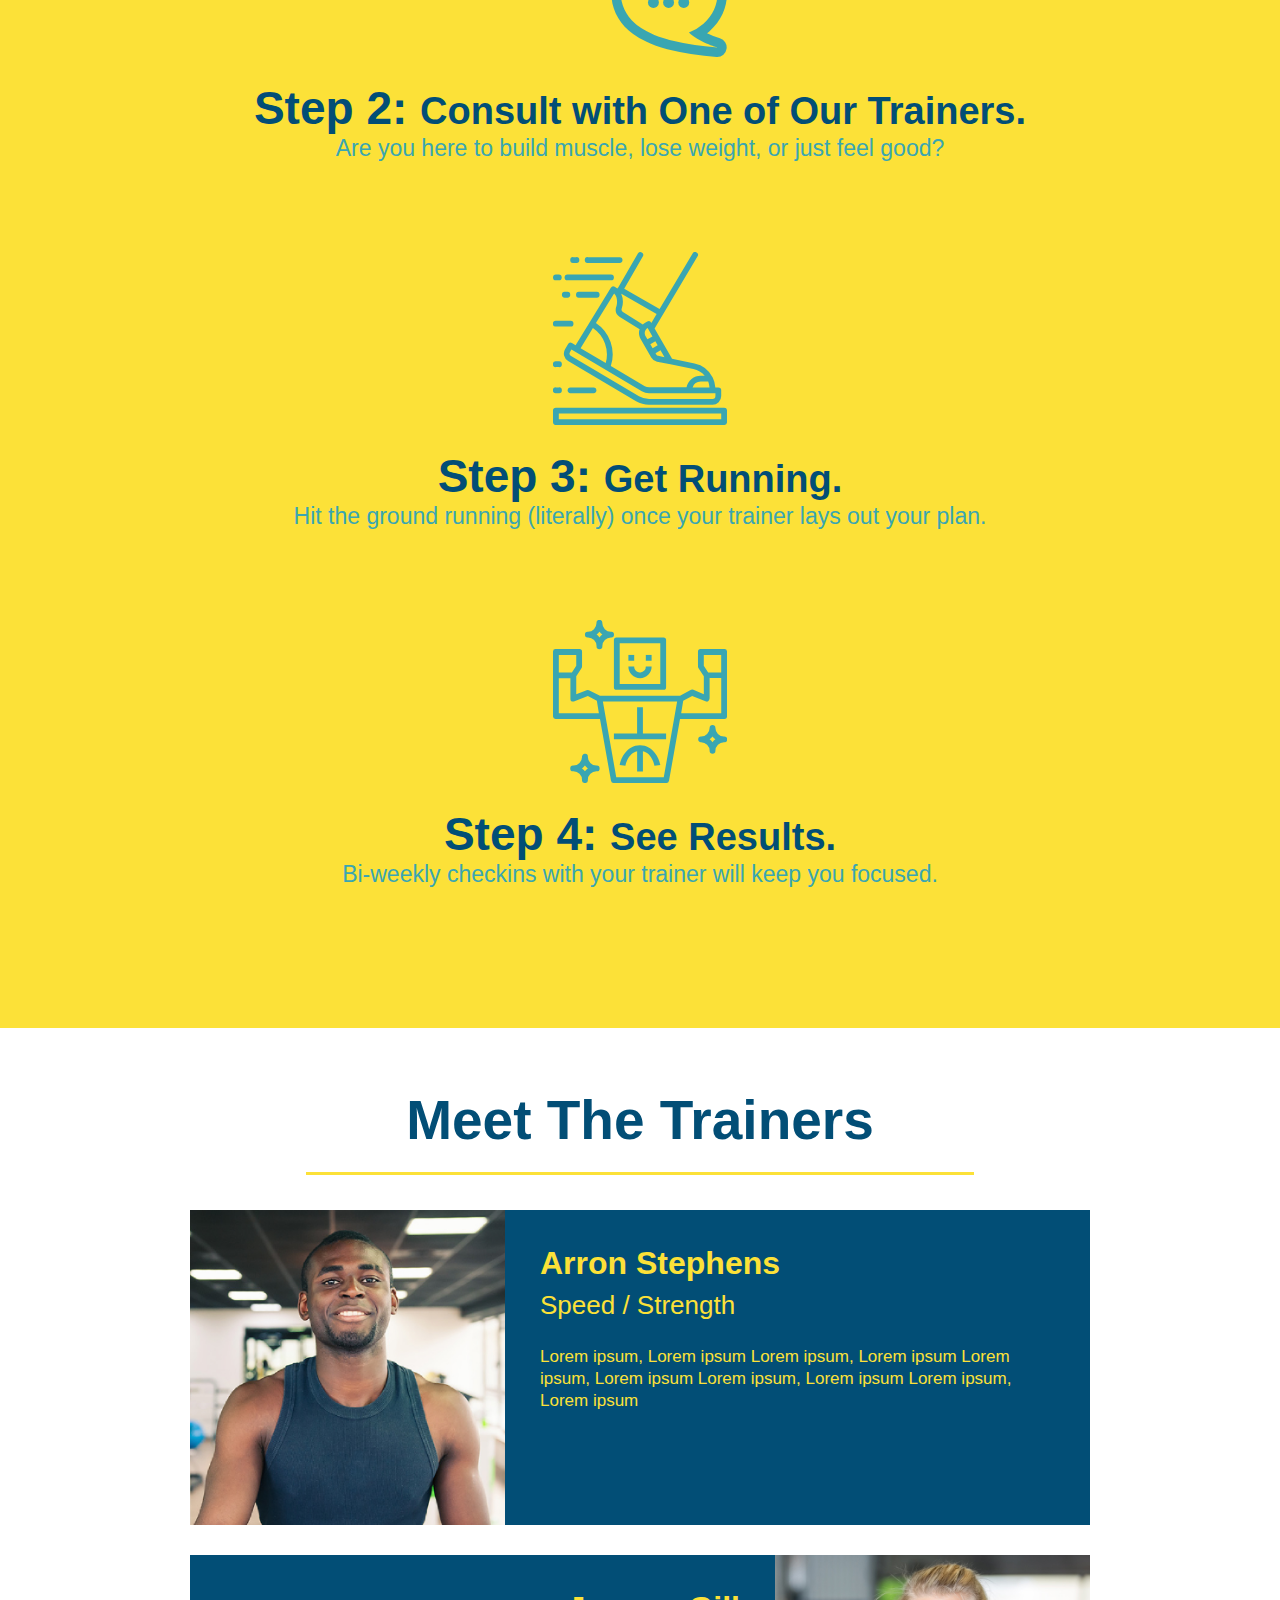
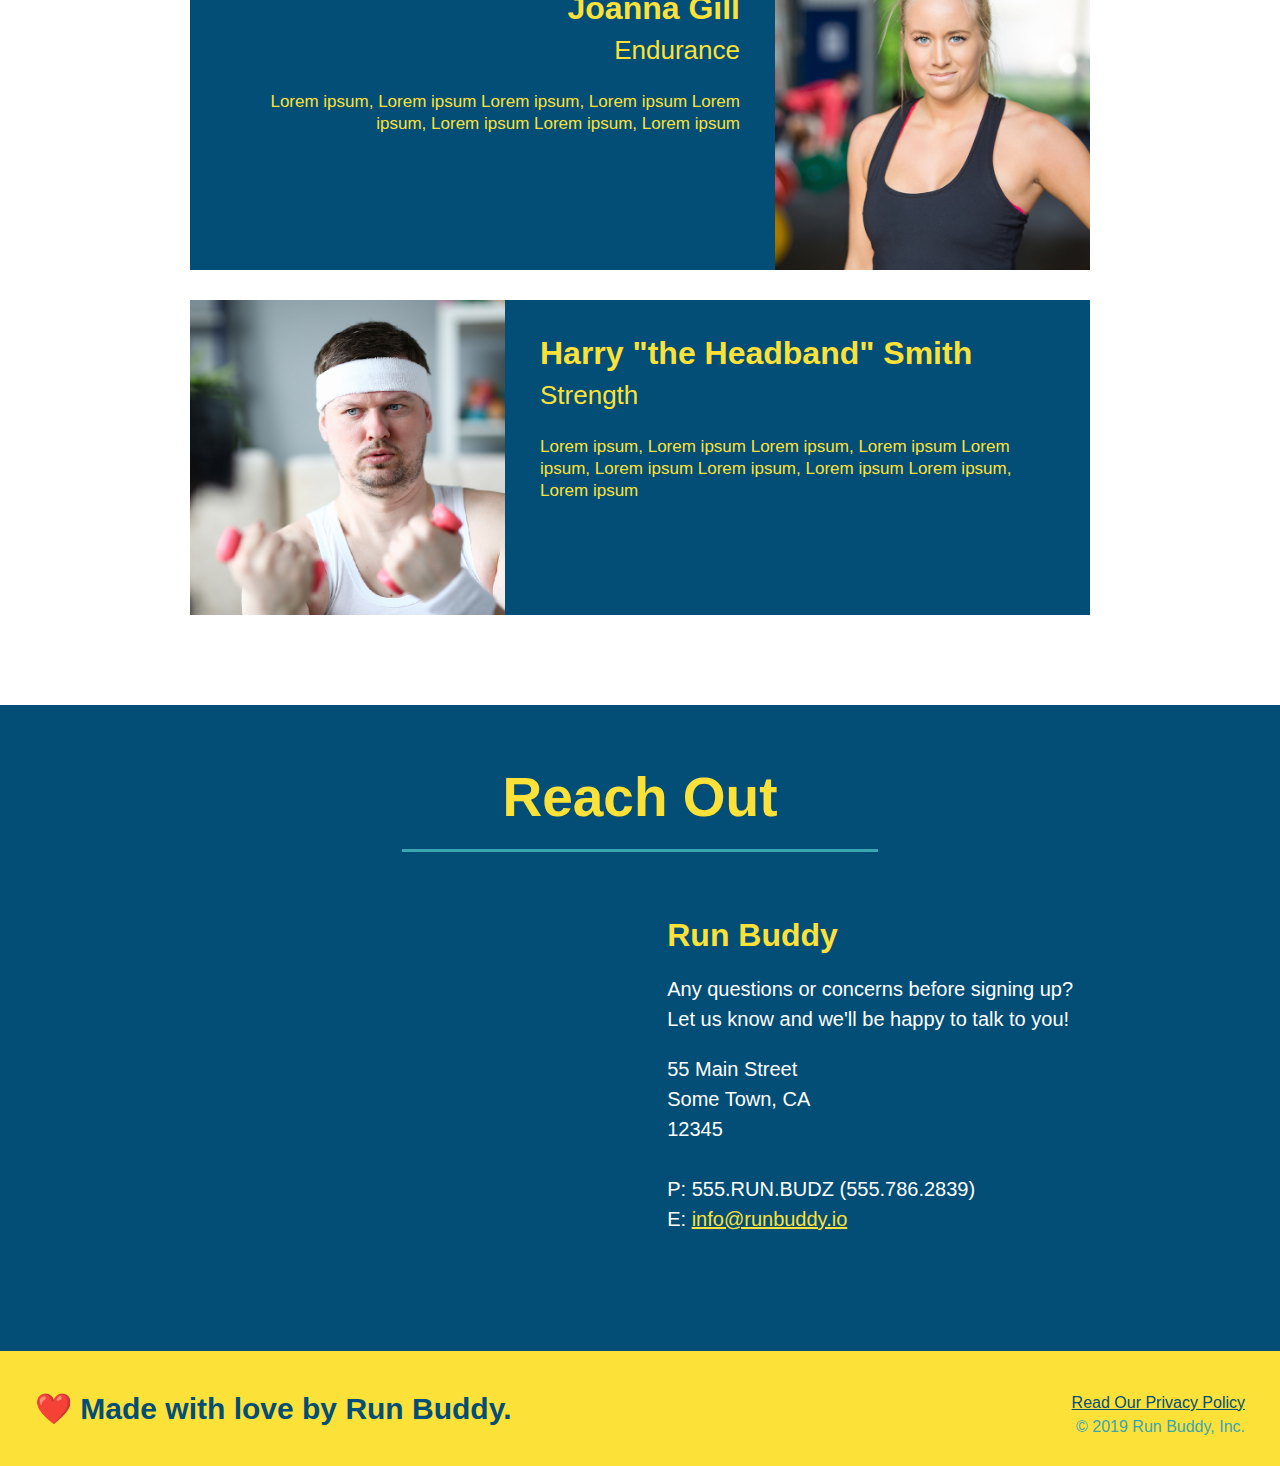
==== commit a347fa3d: "meet the trainers section" ====
--- a/index.html
+++ b/index.html
@@ -200,7 +200,7 @@
                         Some Town, CA
                         <br />
                         12345
-                        <br /><br />
+                        <br /> <br/>
                         P: 555.RUN.BUDZ (555.786.2839)
                         <br />
                         E: <a href="mailto:info@runbuddy.io">info@runbuddy.io</a>
--- a/assets/css/style.css
+++ b/assets/css/style.css
@@ -259,10 +259,21 @@
 }
 
 .contact-info h3 {
-    color: #fce138
+    color:#fce138;
     font-size: 32px;
 }
 
+.contact-info p, .contact-info address {
+    margin: 20px 0;
+    line-height: 1.5;
+    font-size: 20px;
+    font-style: normal;
+}
+
+.contact-info a{
+    color: #fce138;
+}
+/* End Reach Out Styles */
 
 /* Utility Classes Used*/
 .text-left {
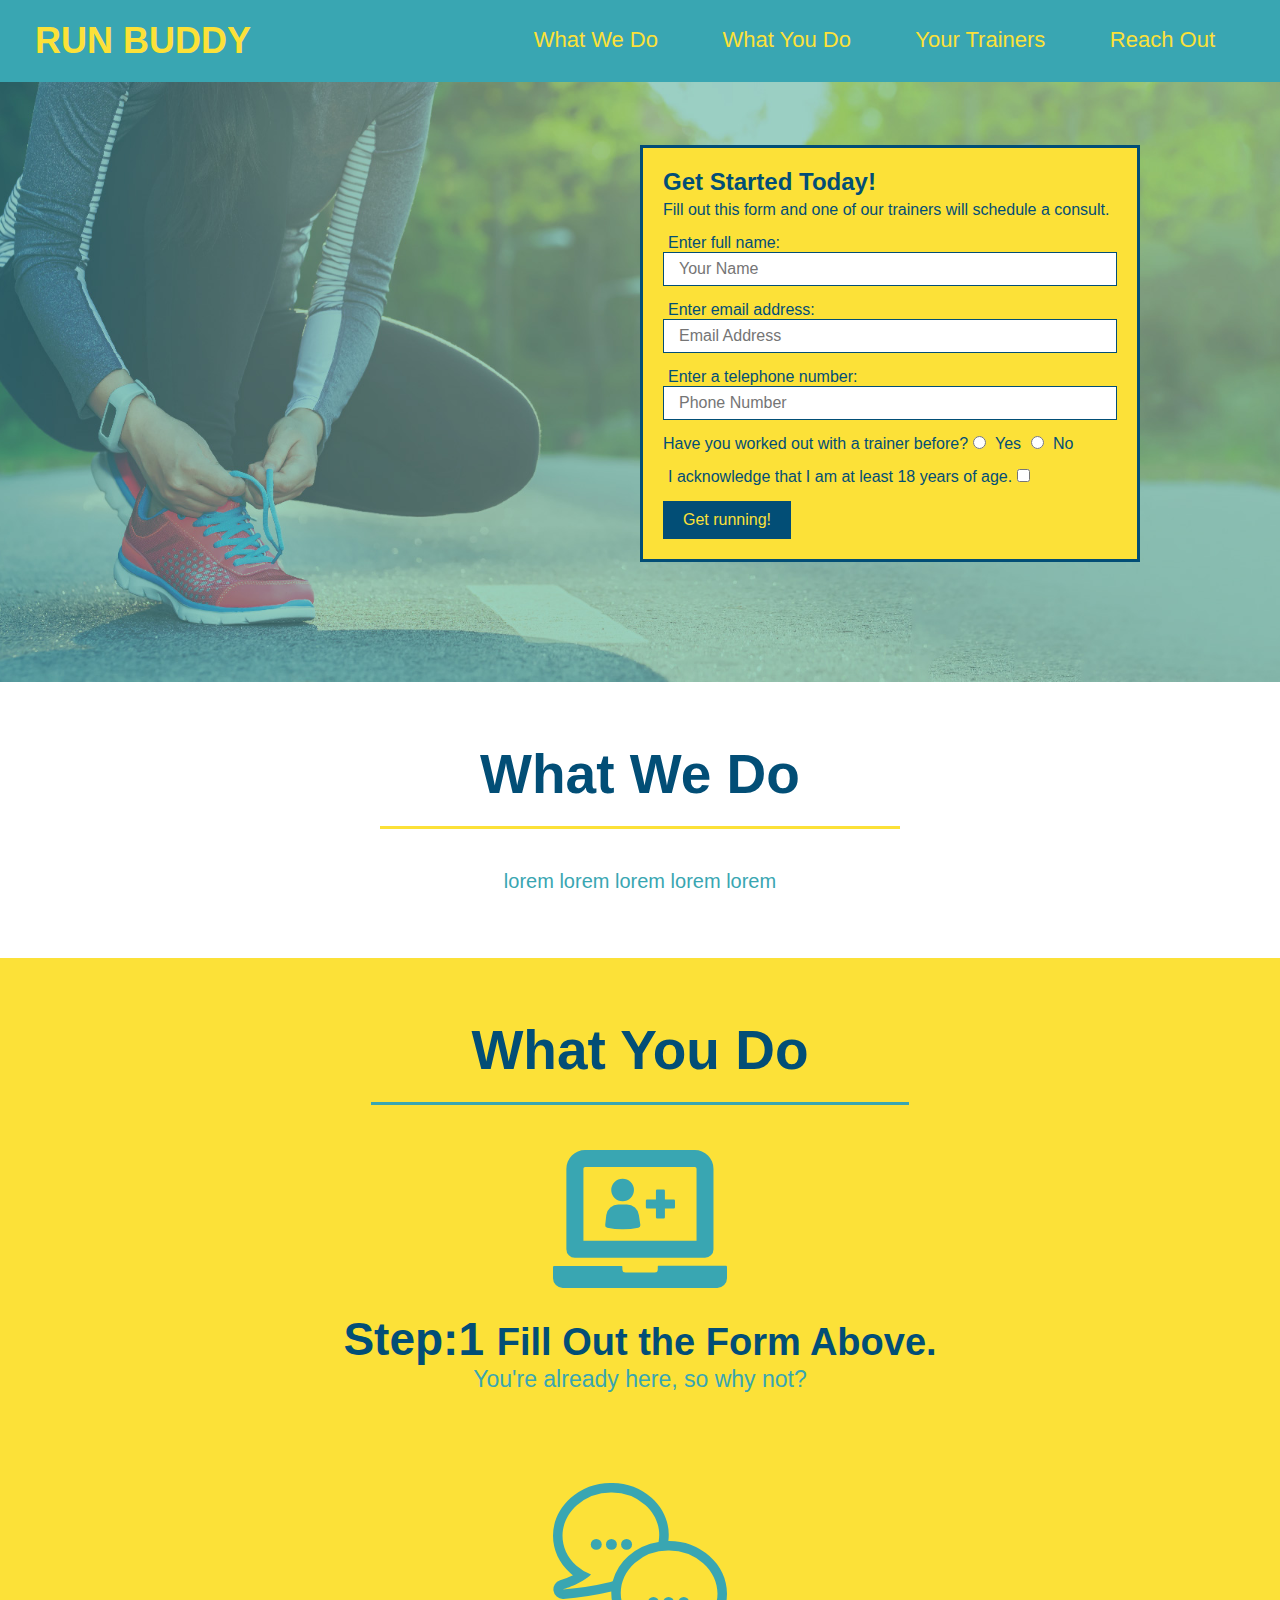
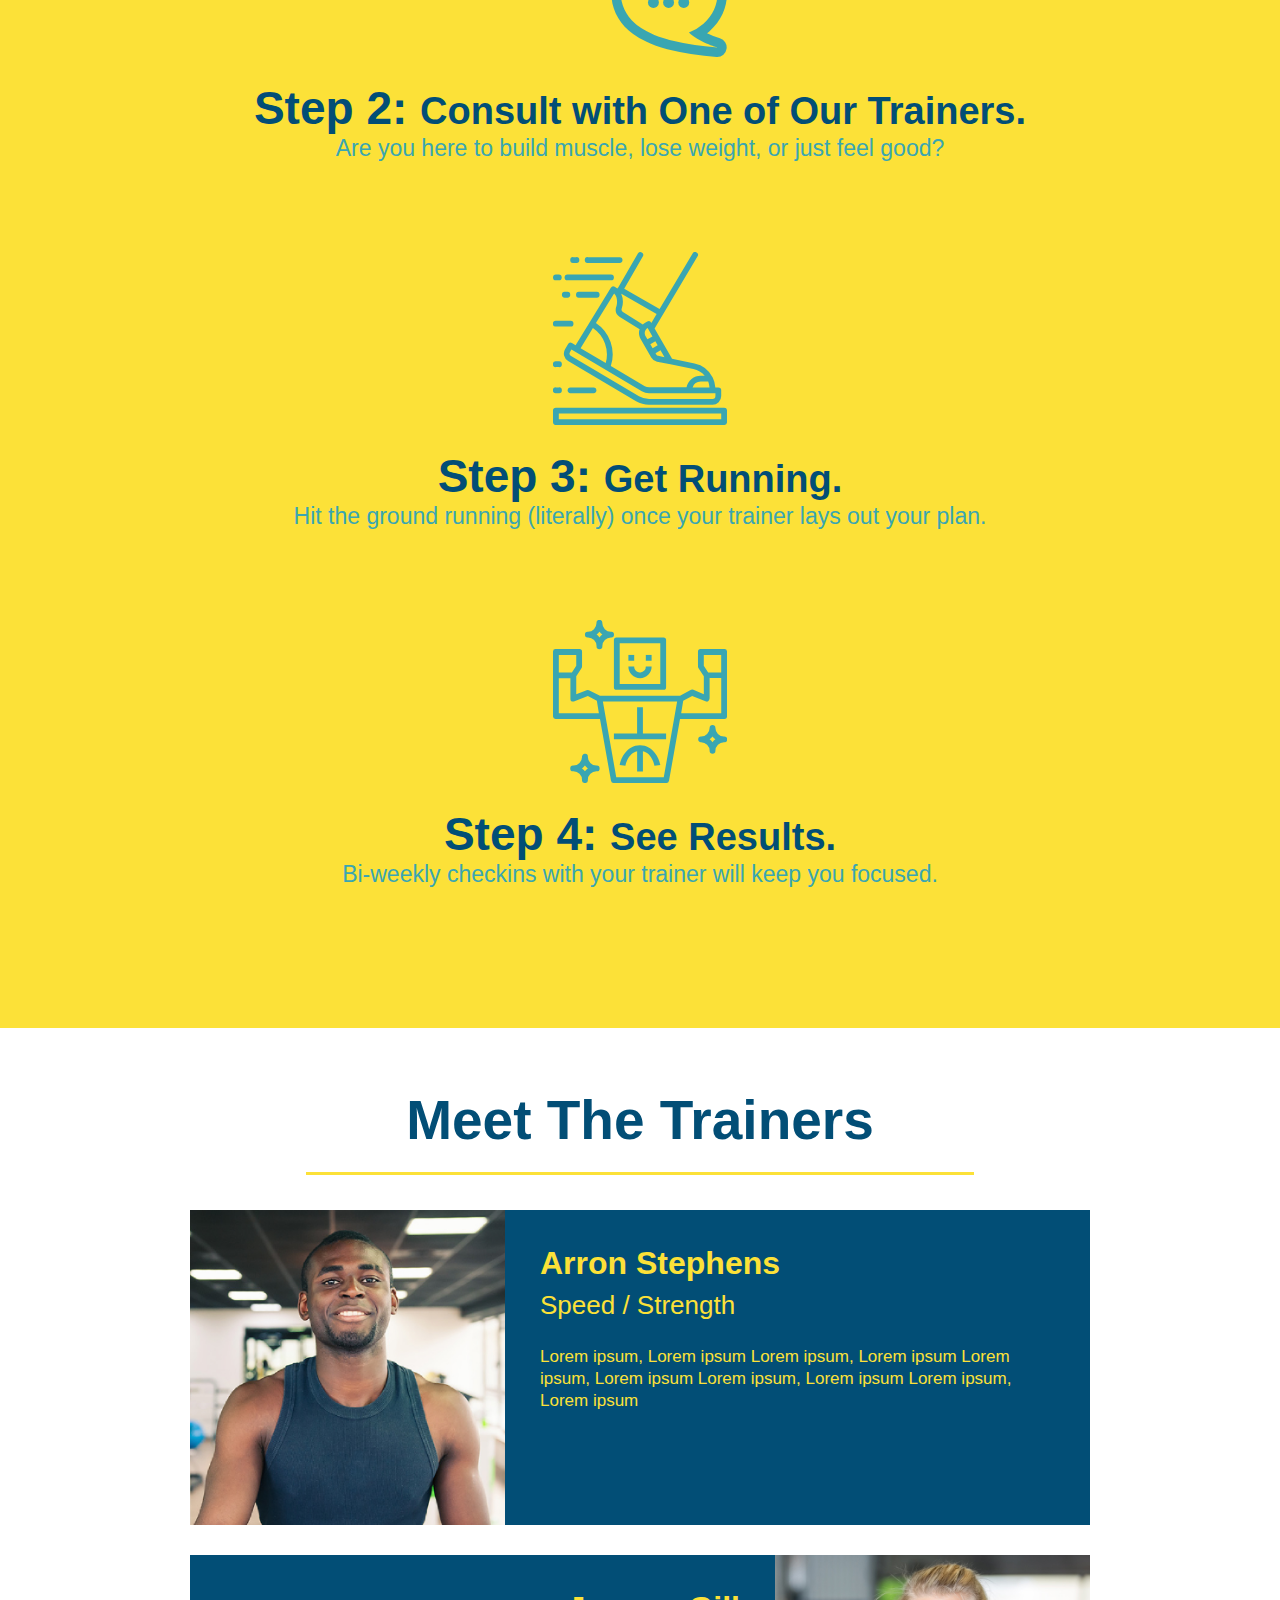
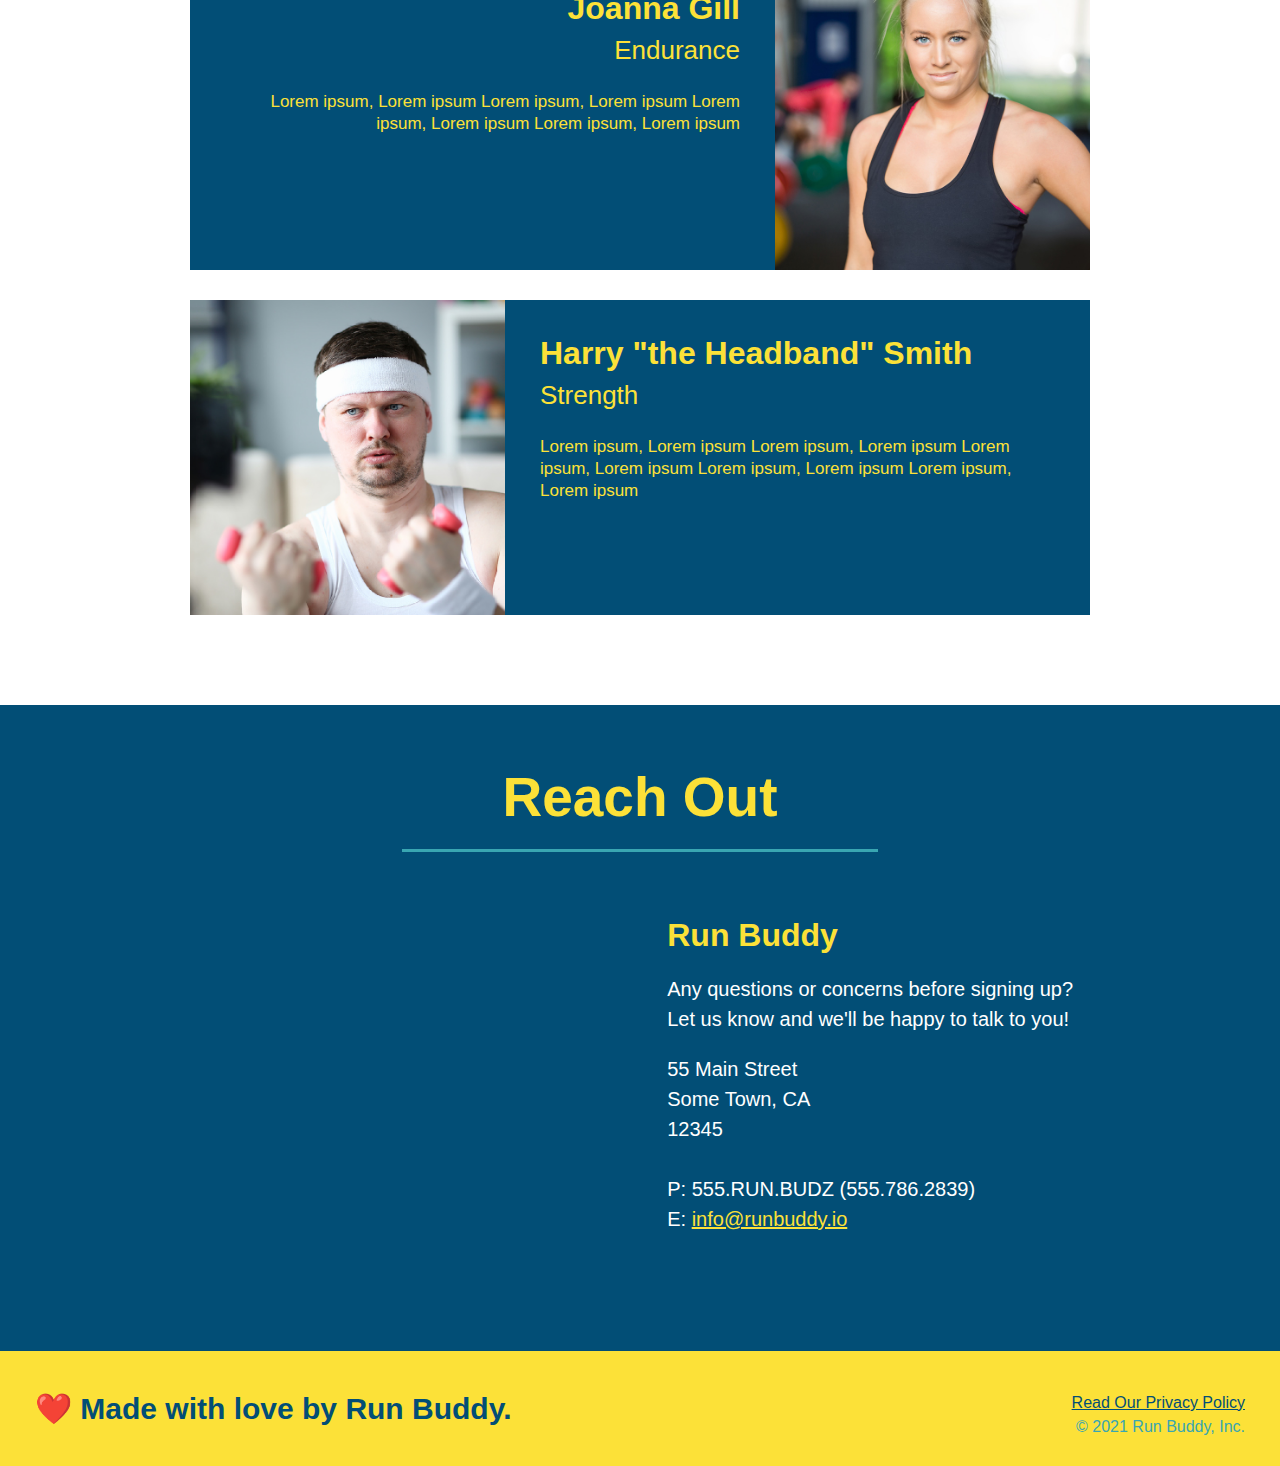
==== commit 981073d2: "privacy policy" ====
--- a/index.html
+++ b/index.html
@@ -15,7 +15,7 @@
         <!-- navigation -->
         <header>
             <h1>
-                <a href="/">RUN BUDDY</a>
+                <a href="./index.html">RUN BUDDY</a>
             </h1>
             
             <nav>
@@ -179,7 +179,7 @@
         <section id="reach-out" class="contact">
             <h2 class="section-title secondary-border">Reach Out</h2>
             <div class="contact-info">
-                <iframe src="https://www.google.com/maps/embed?pb=!1m18!1m12!1m3!1d3301.7446912839055!2d-118.02059158540942!3d34.15287338057857!2m3!1f0!2f0!3f0!3m2!1i1024!2i768!4f13.1!3m3!1m2!1s0x80c2d9587726bfed%3A0xfaad1d16a6854533!2s148%20N%20Madison%20Ave%2C%20Monrovia%2C%20CA%2091016!5e0!3m2!1sen!2sus!4v1613009641009!5m2!1sen!2sus" 
+                <iframe src="https://www.google.com/maps/embed?pb=!1m18!1m12!1m3!1d3137.020793673812!2d-121.60680878467113!3d38.1629562796906!2m3!1f0!2f0!3f0!3m2!1i1024!2i768!4f13.1!3m3!1m2!1s0x809aad67ee64b91f%3A0x74064f4179a01919!2s55%20Main%20St%2C%20Rio%20Vista%2C%20CA%2094571!5e0!3m2!1sen!2sus!4v1613017245217!5m2!1sen!2sus" 
                 frameborder="0"
                 style="border:0"
                 allowfullscreen
@@ -213,8 +213,8 @@
         <footer>
             <h2>❤️ Made with love by Run Buddy.</h2>
                 <div>
-                    <a href="#">Read Our Privacy Policy</a><br />
-                    &copy; 2019 Run Buddy, Inc.
+                    <a href="./privacy-policy.html">Read Our Privacy Policy</a><br />
+                    &copy; 2021 Run Buddy, Inc.
                 </div>
         </footer>
     </body>
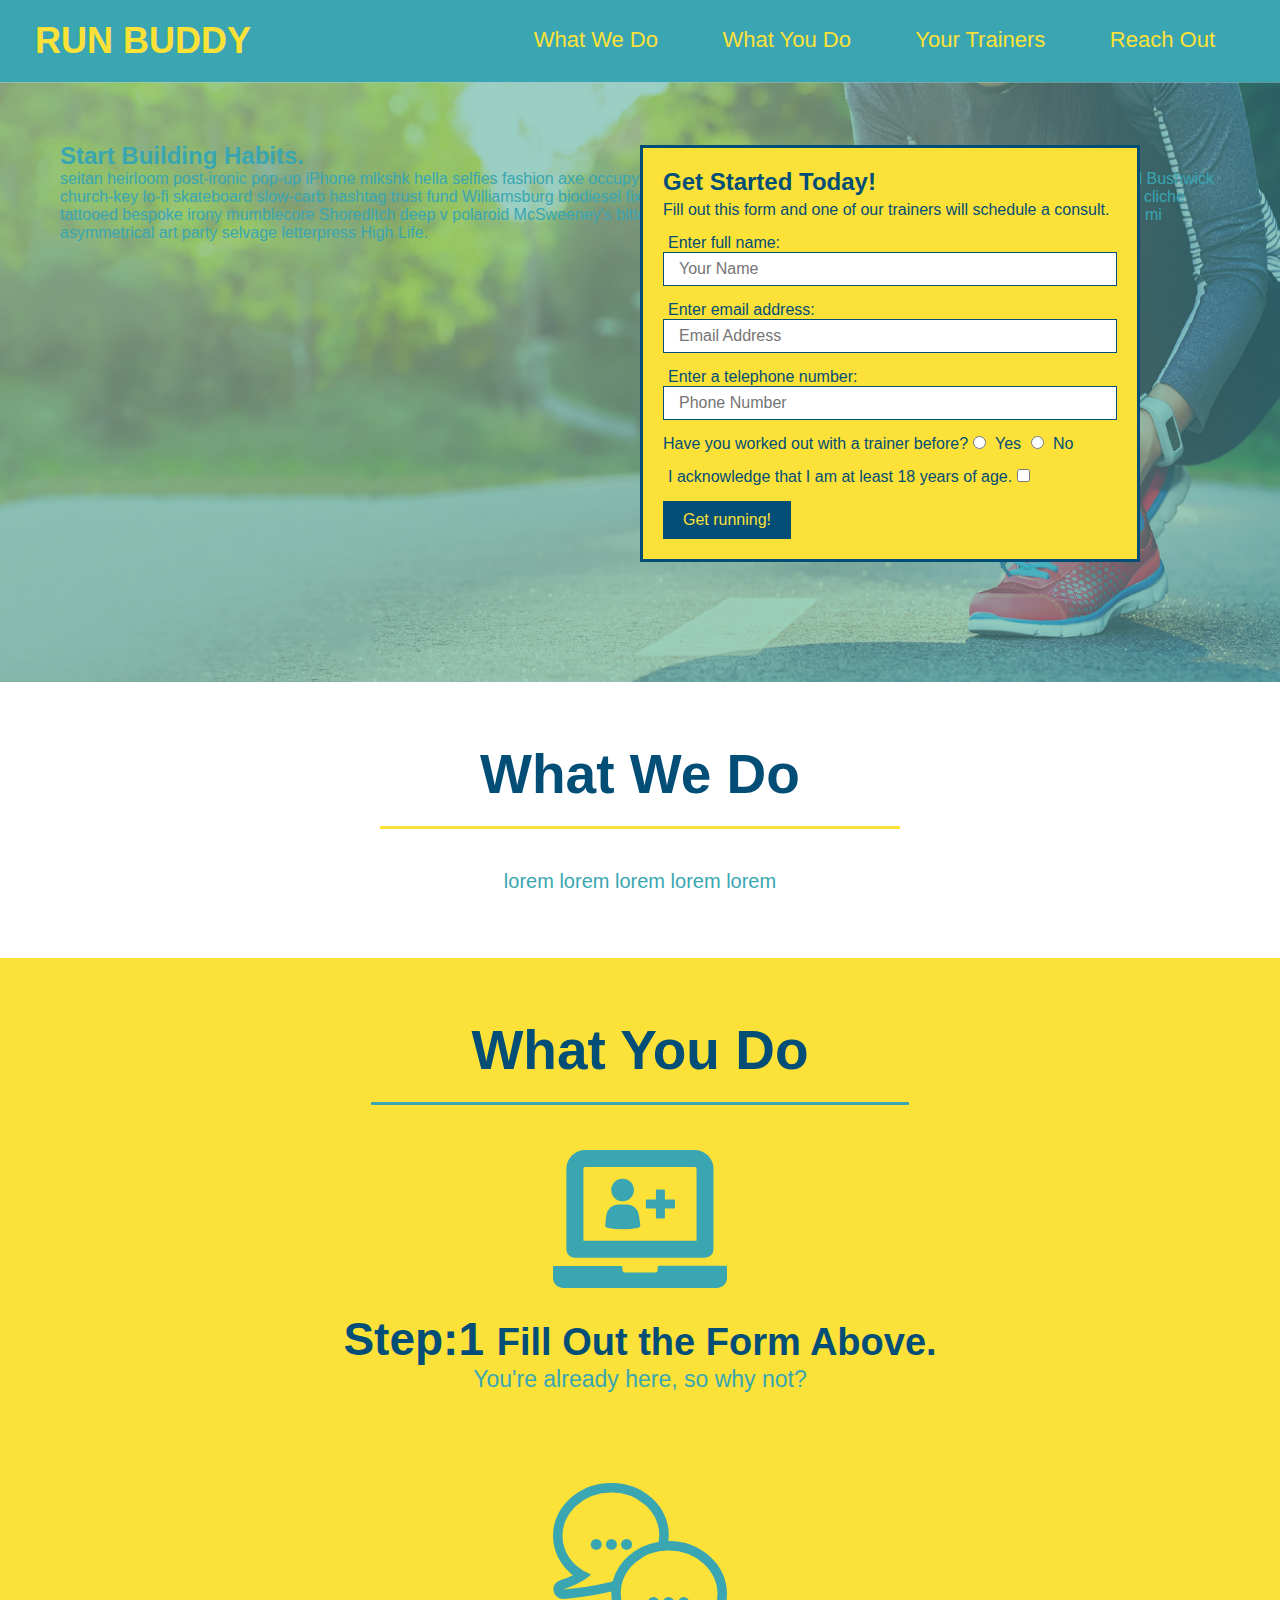
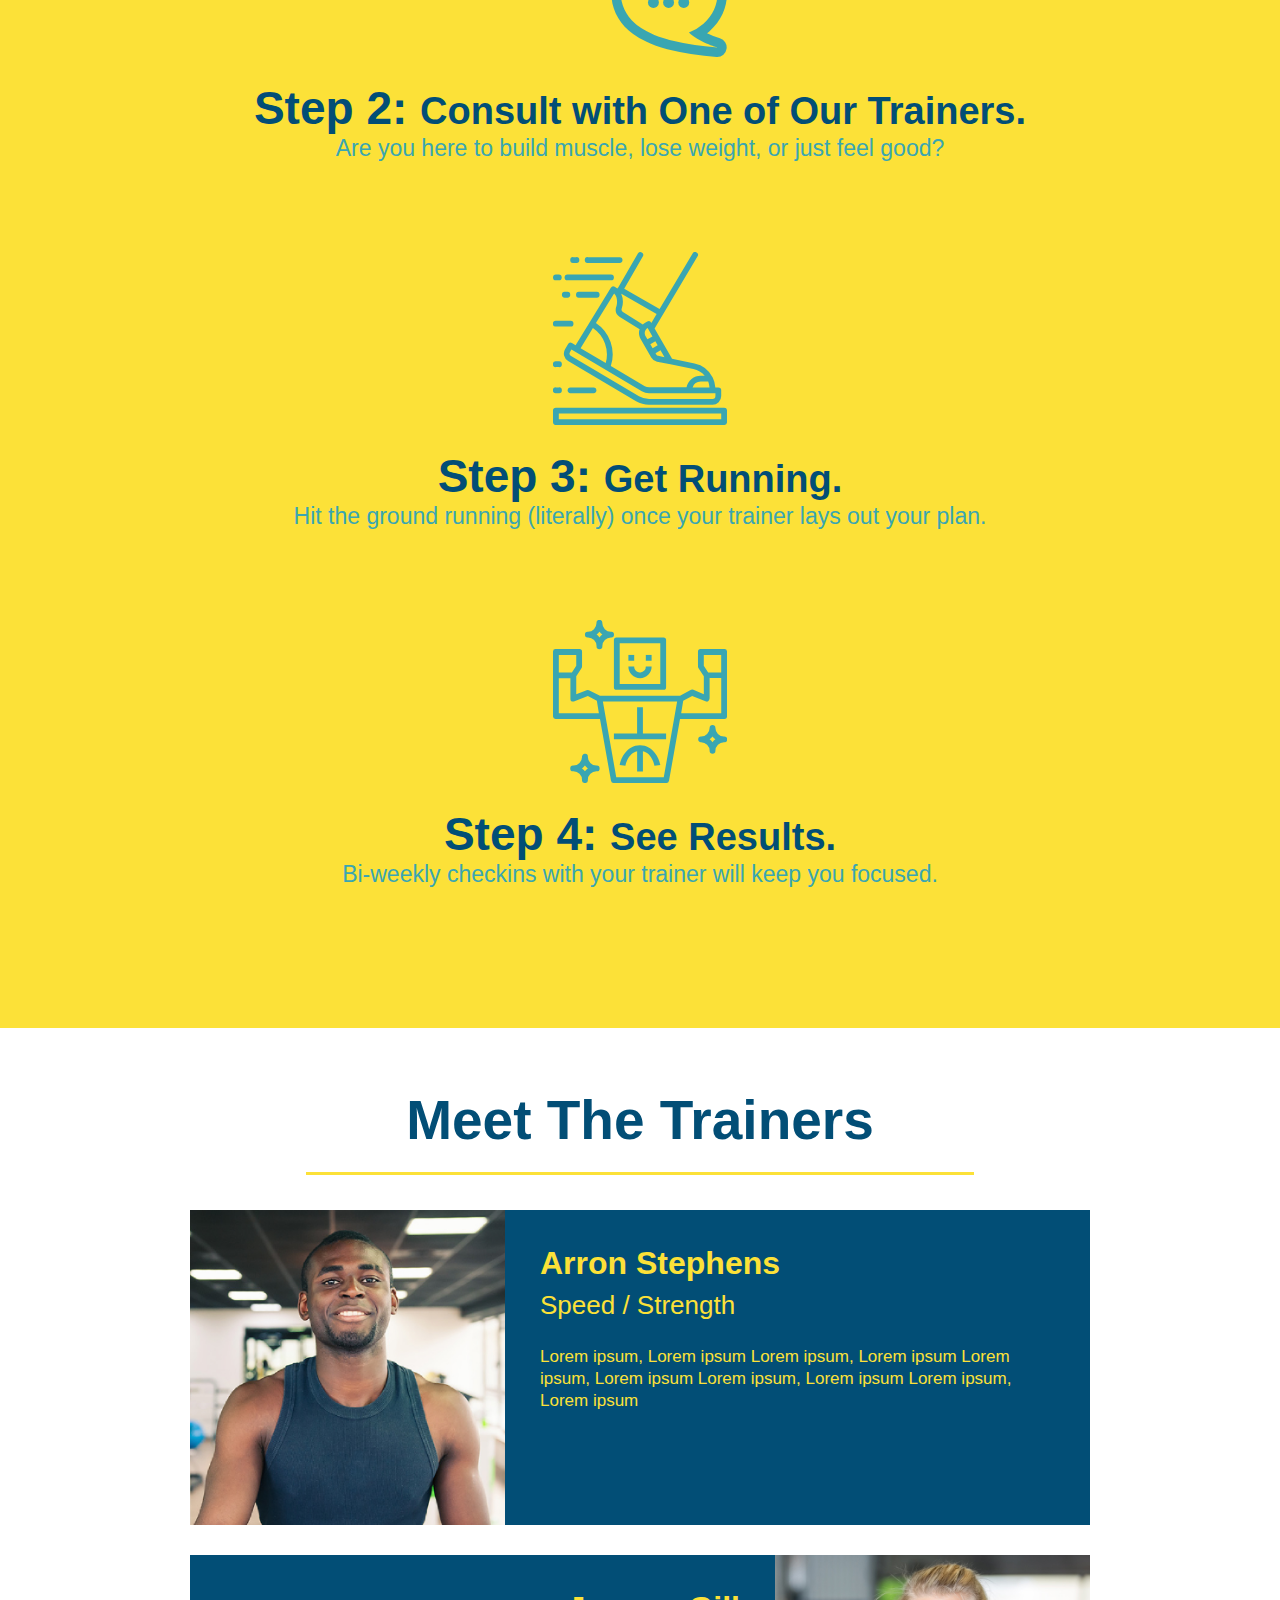
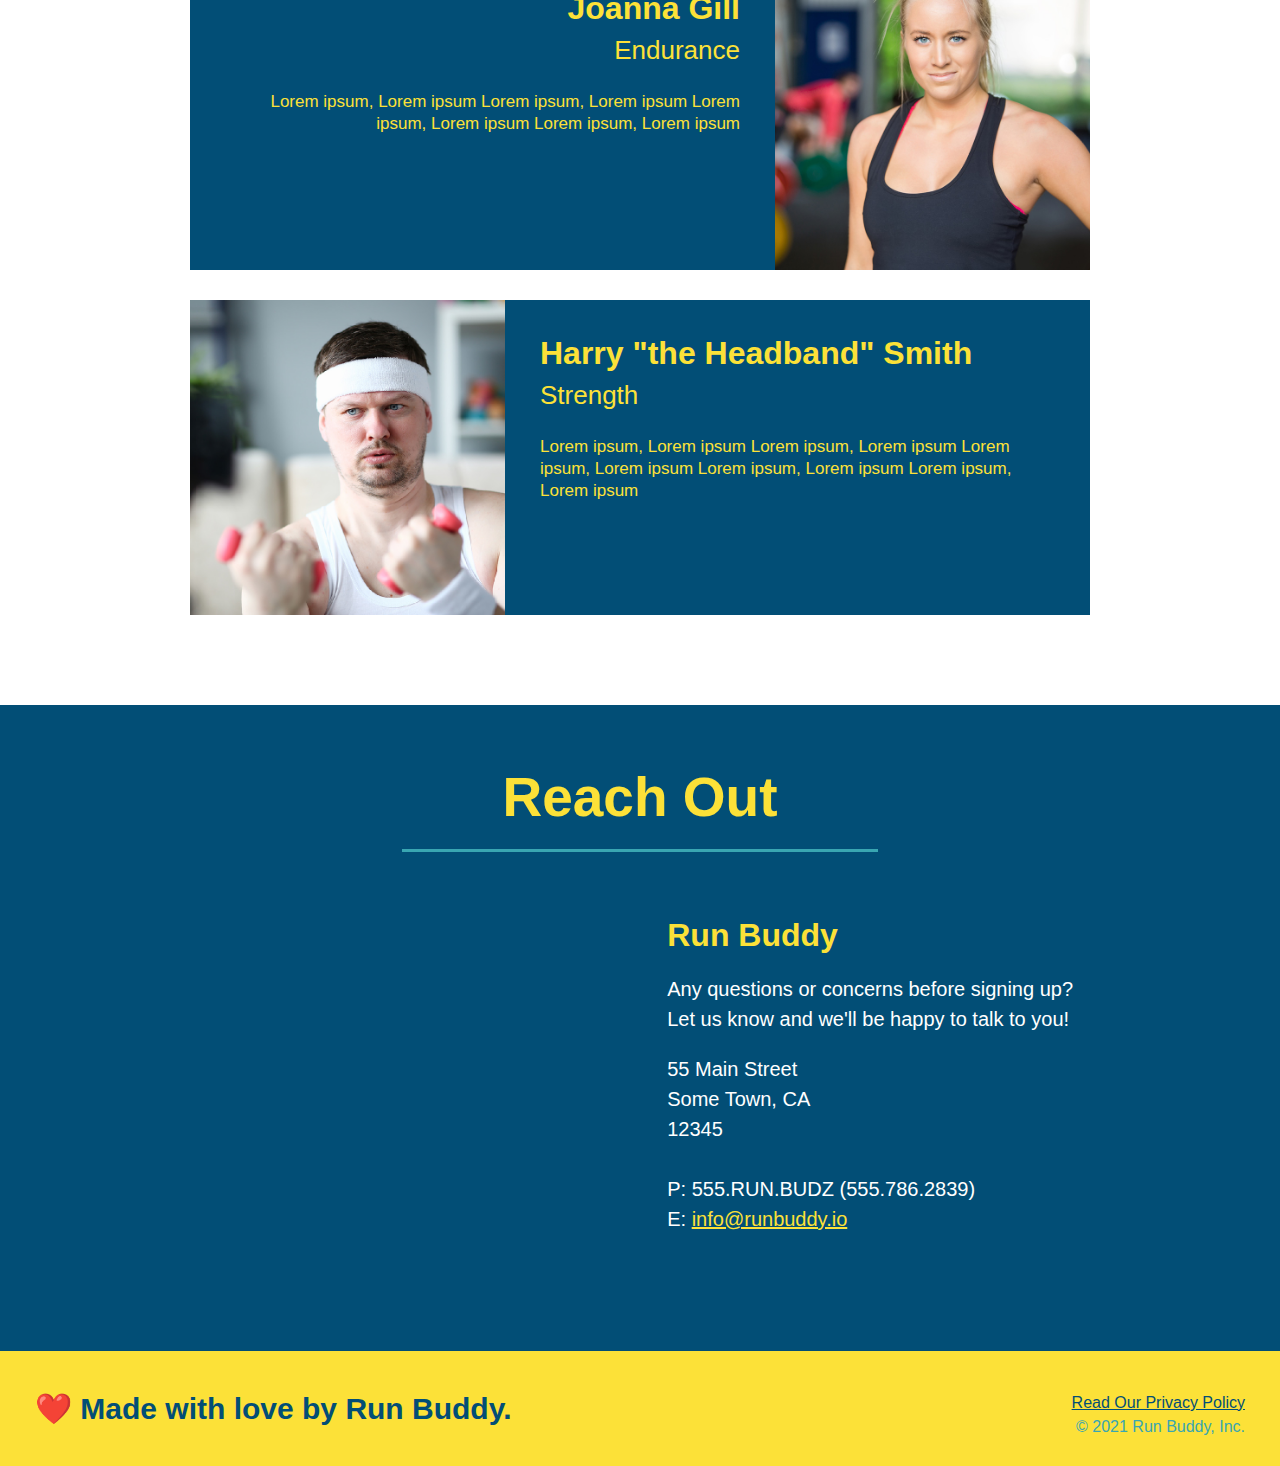
==== commit f1e3225f: "add content to hero, replace image" ====
--- a/index.html
+++ b/index.html
@@ -46,6 +46,14 @@
 
         <!-- hero/jumbotron -->
         <section class="hero">
+
+            <div class="hero-cta">
+                <h2>Start Building Habits.</h2>
+                <p>
+                    seitan heirloom post-ironic pop-up iPhone mlkshk hella selfies fashion axe occupy readymade put a bird on it messenger bag Wes Anderson Schlitz plaid Bushwick church-key lo-fi skateboard slow-carb hashtag trust fund Williamsburg biodiesel fixie farm-to-table 8-bit banjo XOXO Banksy chillwave bicycle rights retro cliche tattooed bespoke irony mumblecore Shoreditch deep v polaroid McSweeney's bitters cray gentrify tofu Marfa you probably haven't heard of them yr banh mi asymmetrical art party selvage letterpress High Life. 
+                </p>
+            </div>
+
             <div class="hero-form">
                 <h3>Get Started Today!</h3>
                 <p>Fill out this form and one of our trainers will schedule a consult.</p>
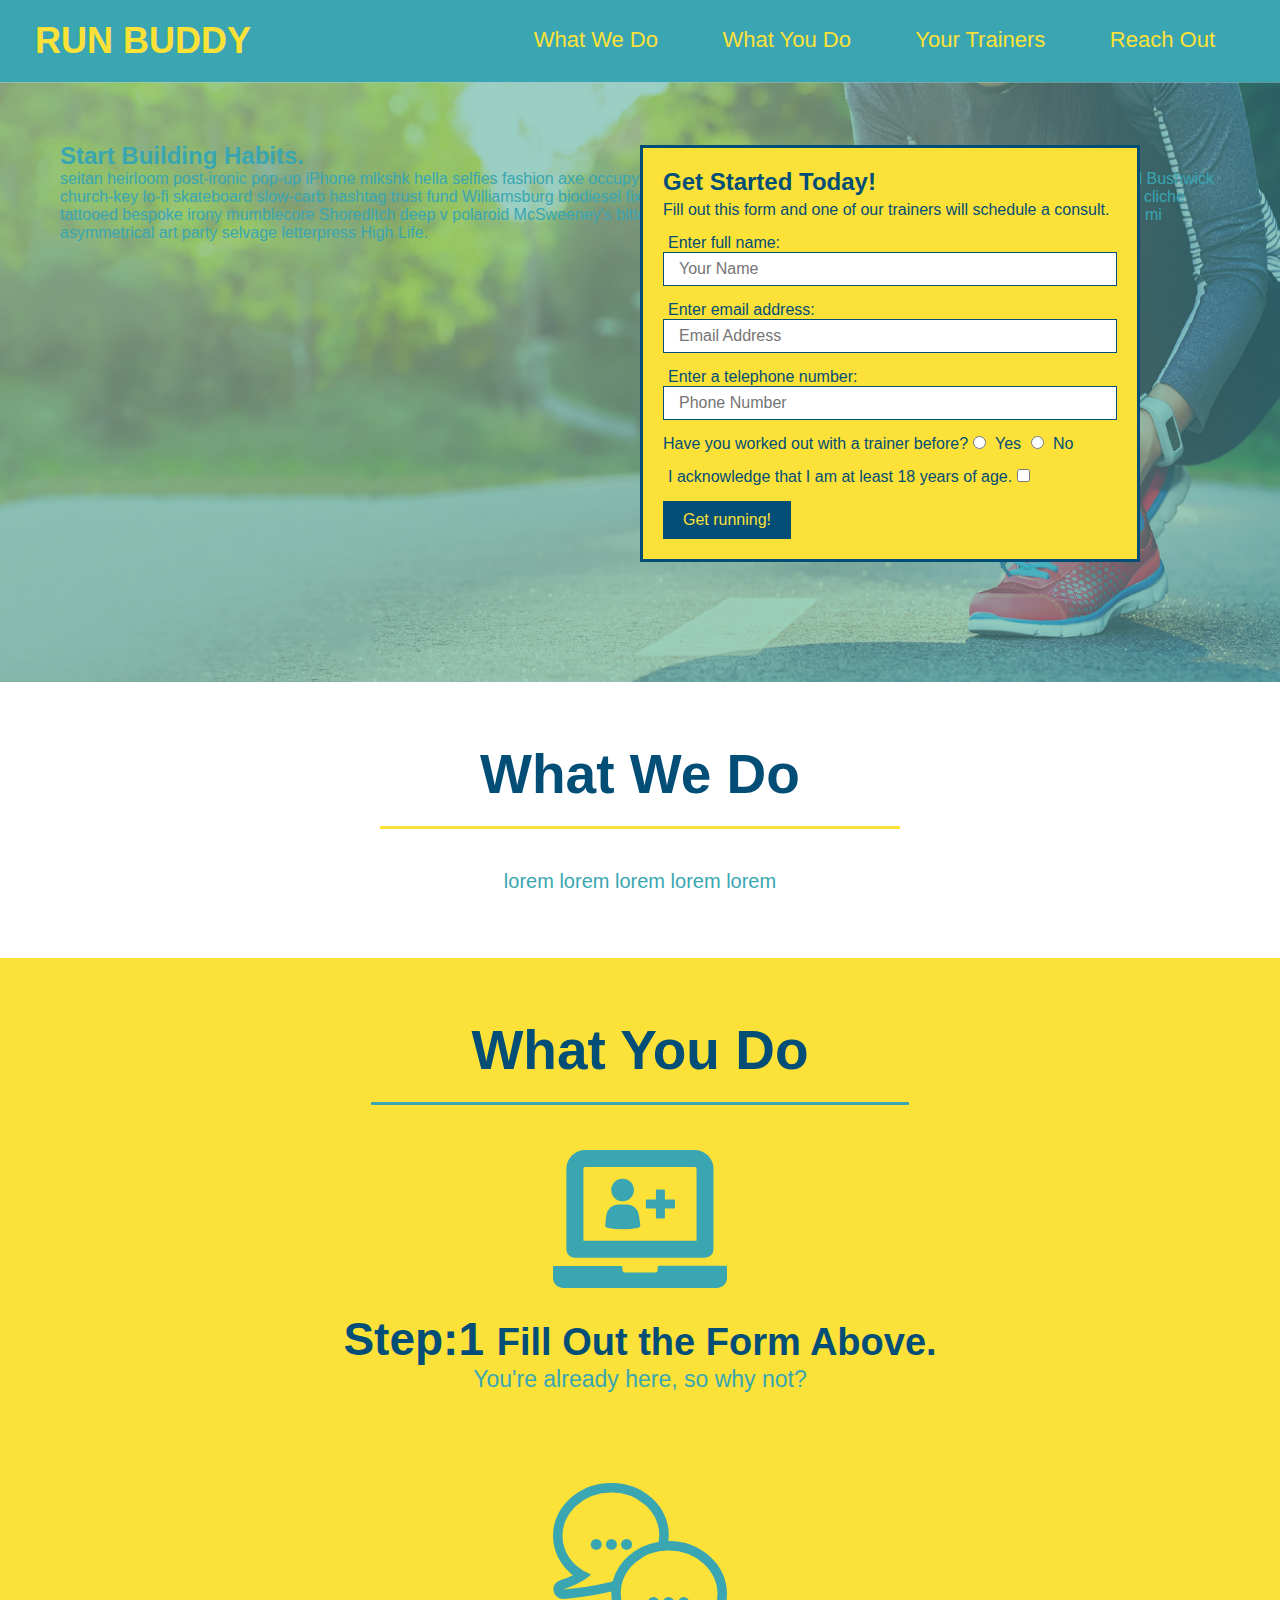
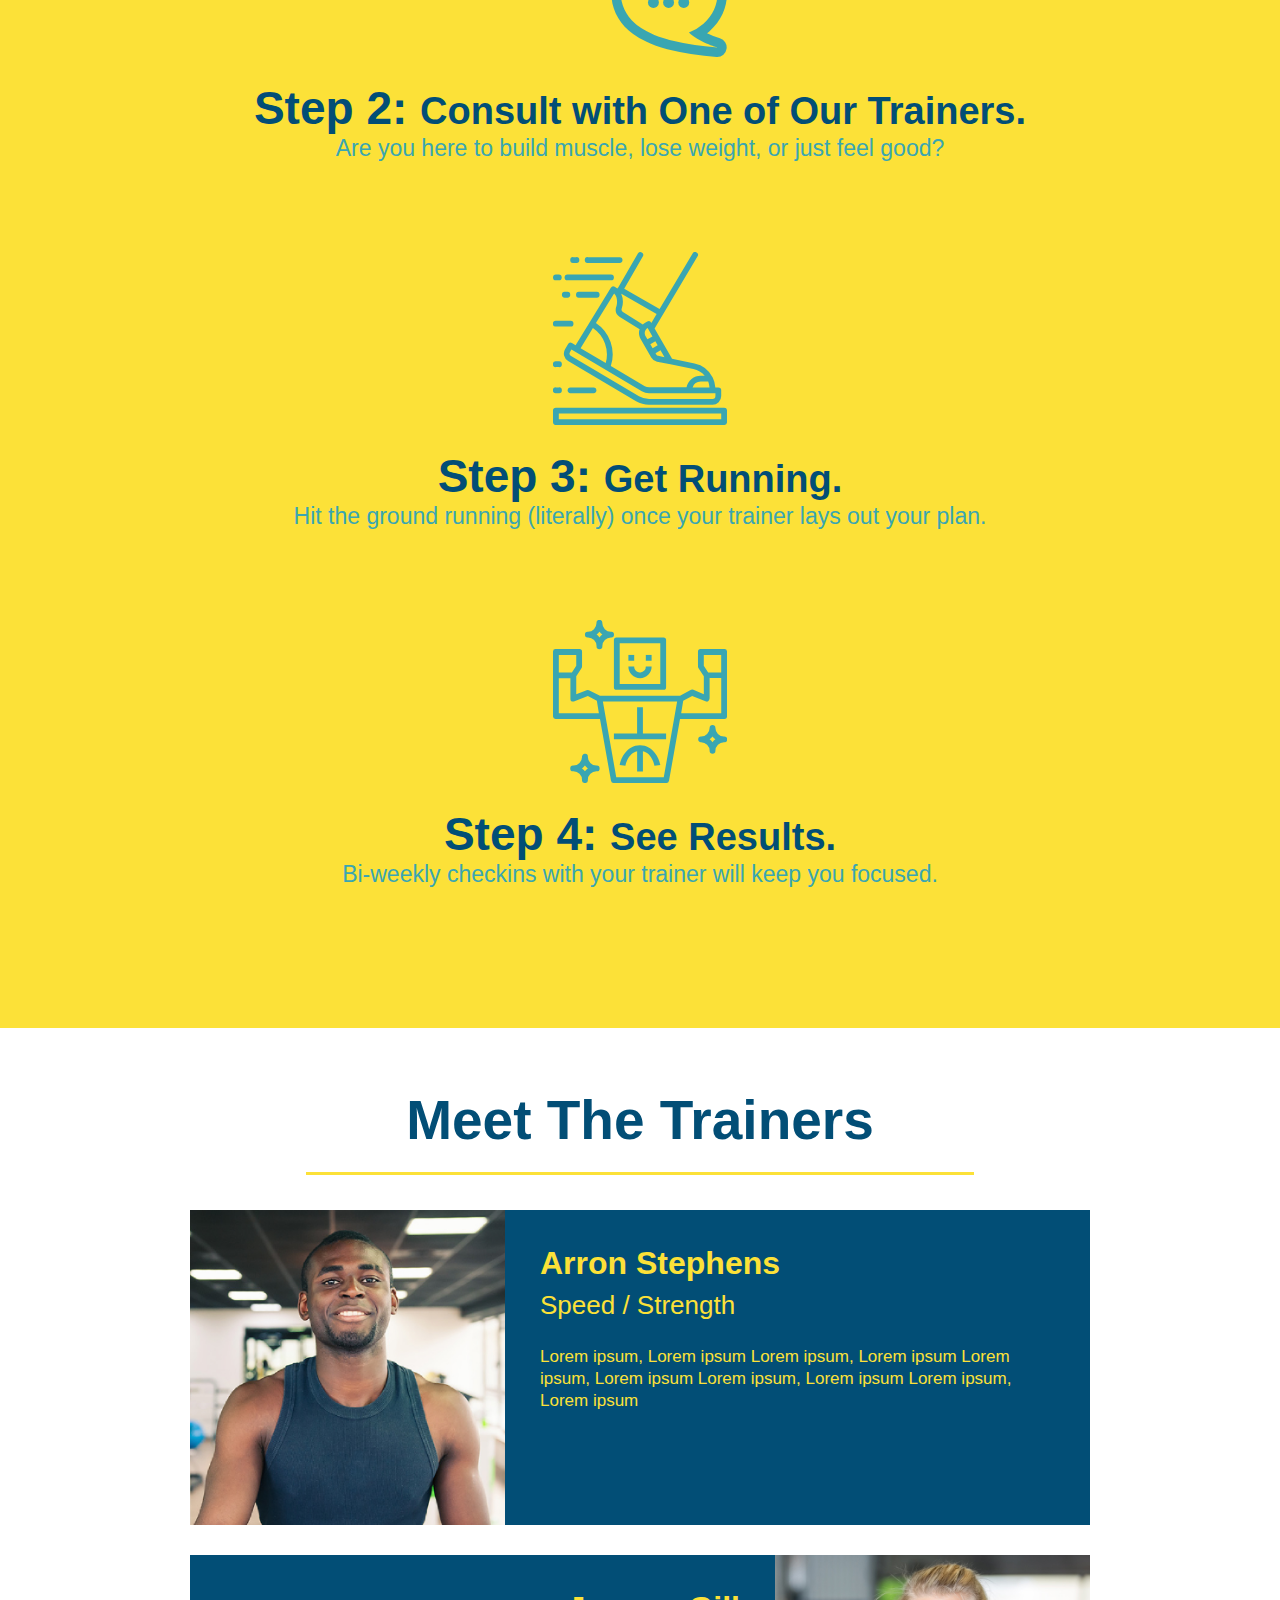
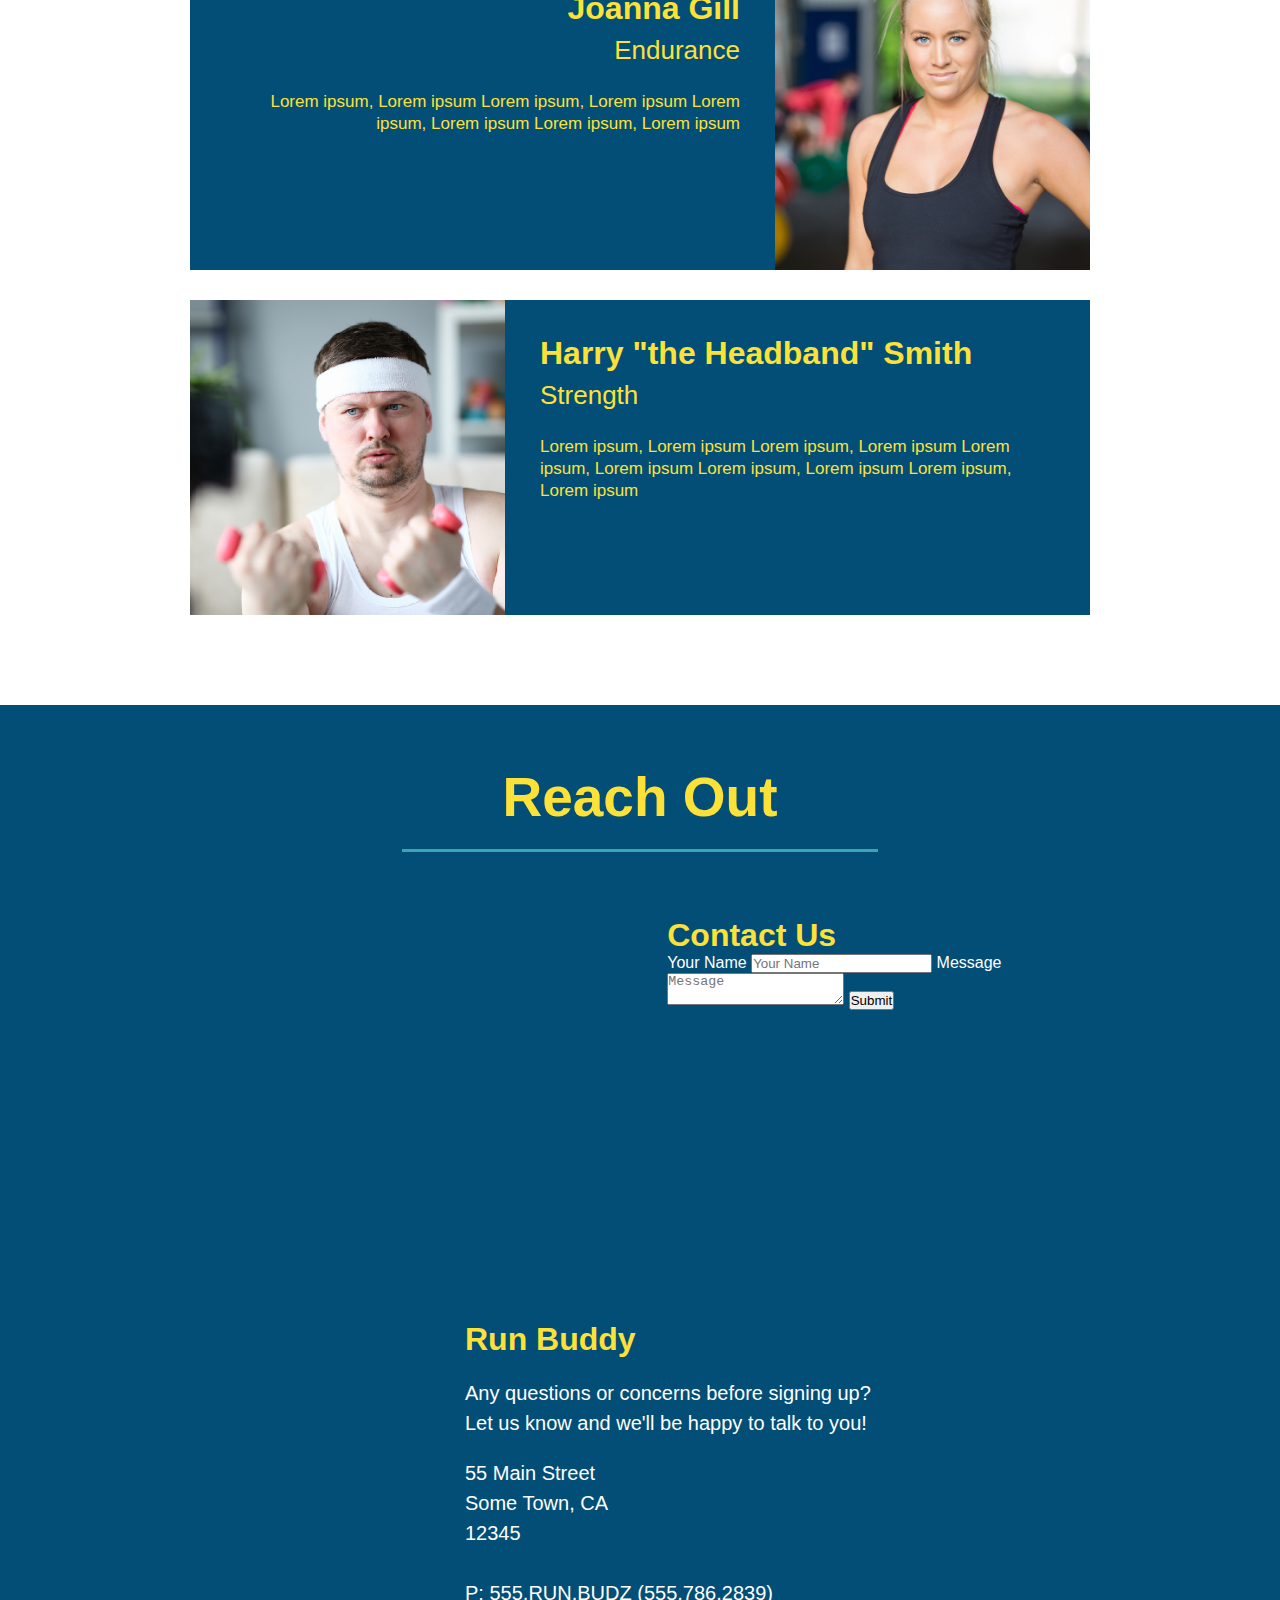
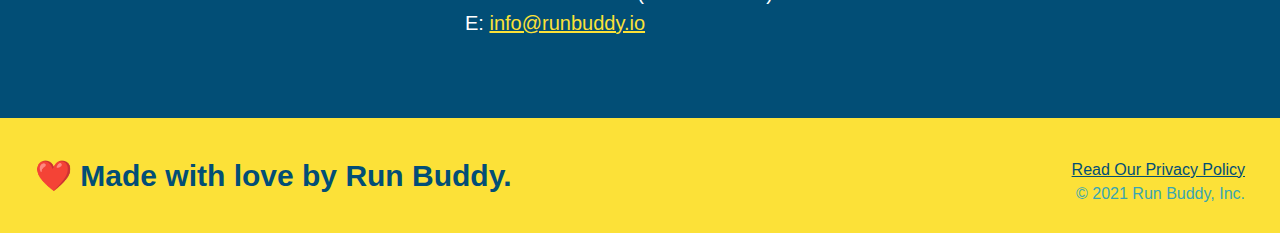
==== commit 65756cbb: "add contact form" ====
--- a/index.html
+++ b/index.html
@@ -193,7 +193,20 @@
                 allowfullscreen
                 >
                 </iframe>
-                        
+                   
+                <div class="contact-form">
+                    <h3>Contact Us</h3>
+                    <form>
+                        <label for="contact-name">Your Name</label>
+                        <input type="text" id="contact-name" placeholder="Your Name" />
+
+                        <label for="contact-message">Message</label>
+                        <textarea id="contact-message" placeholder="Message"></textarea>
+
+                        <button type="submit">Submit</button>
+                    </form>
+
+                </div>
                 <div>
                     <h3>Run Buddy</h3>
                     <p>
